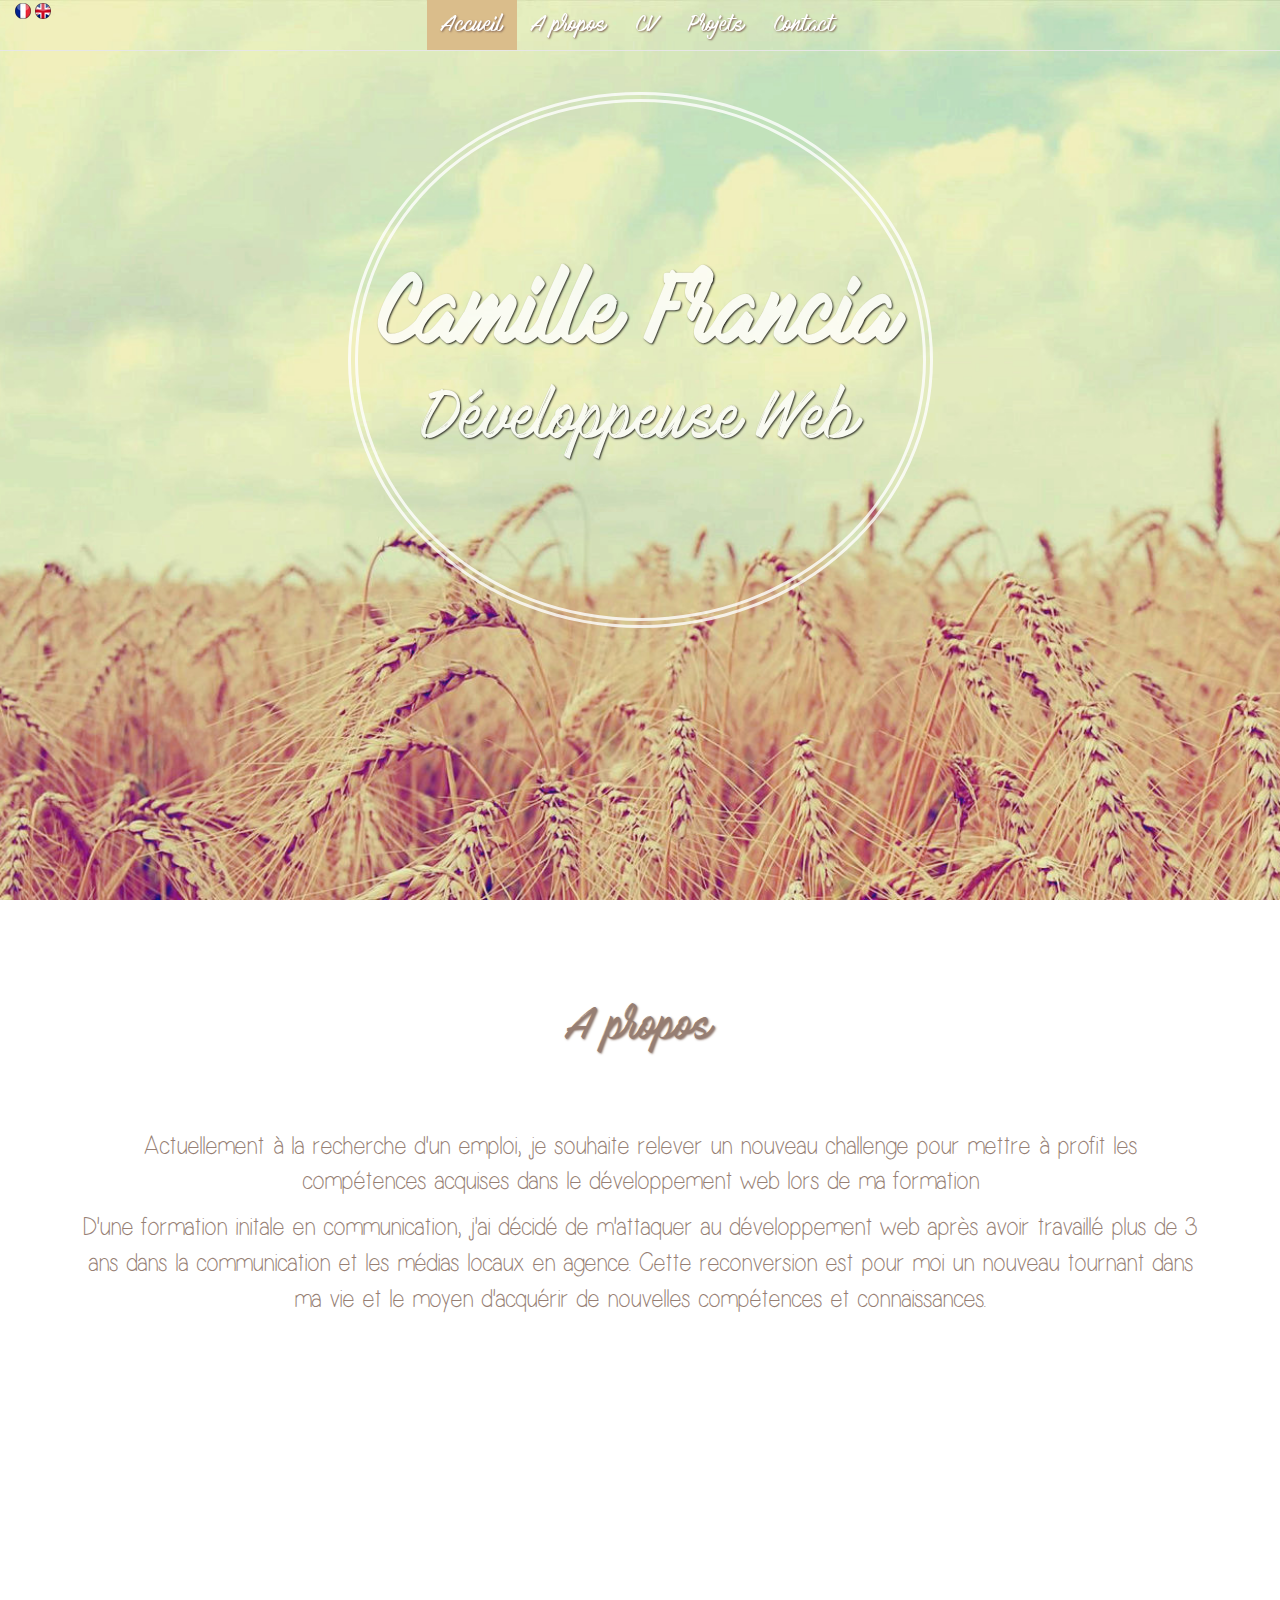
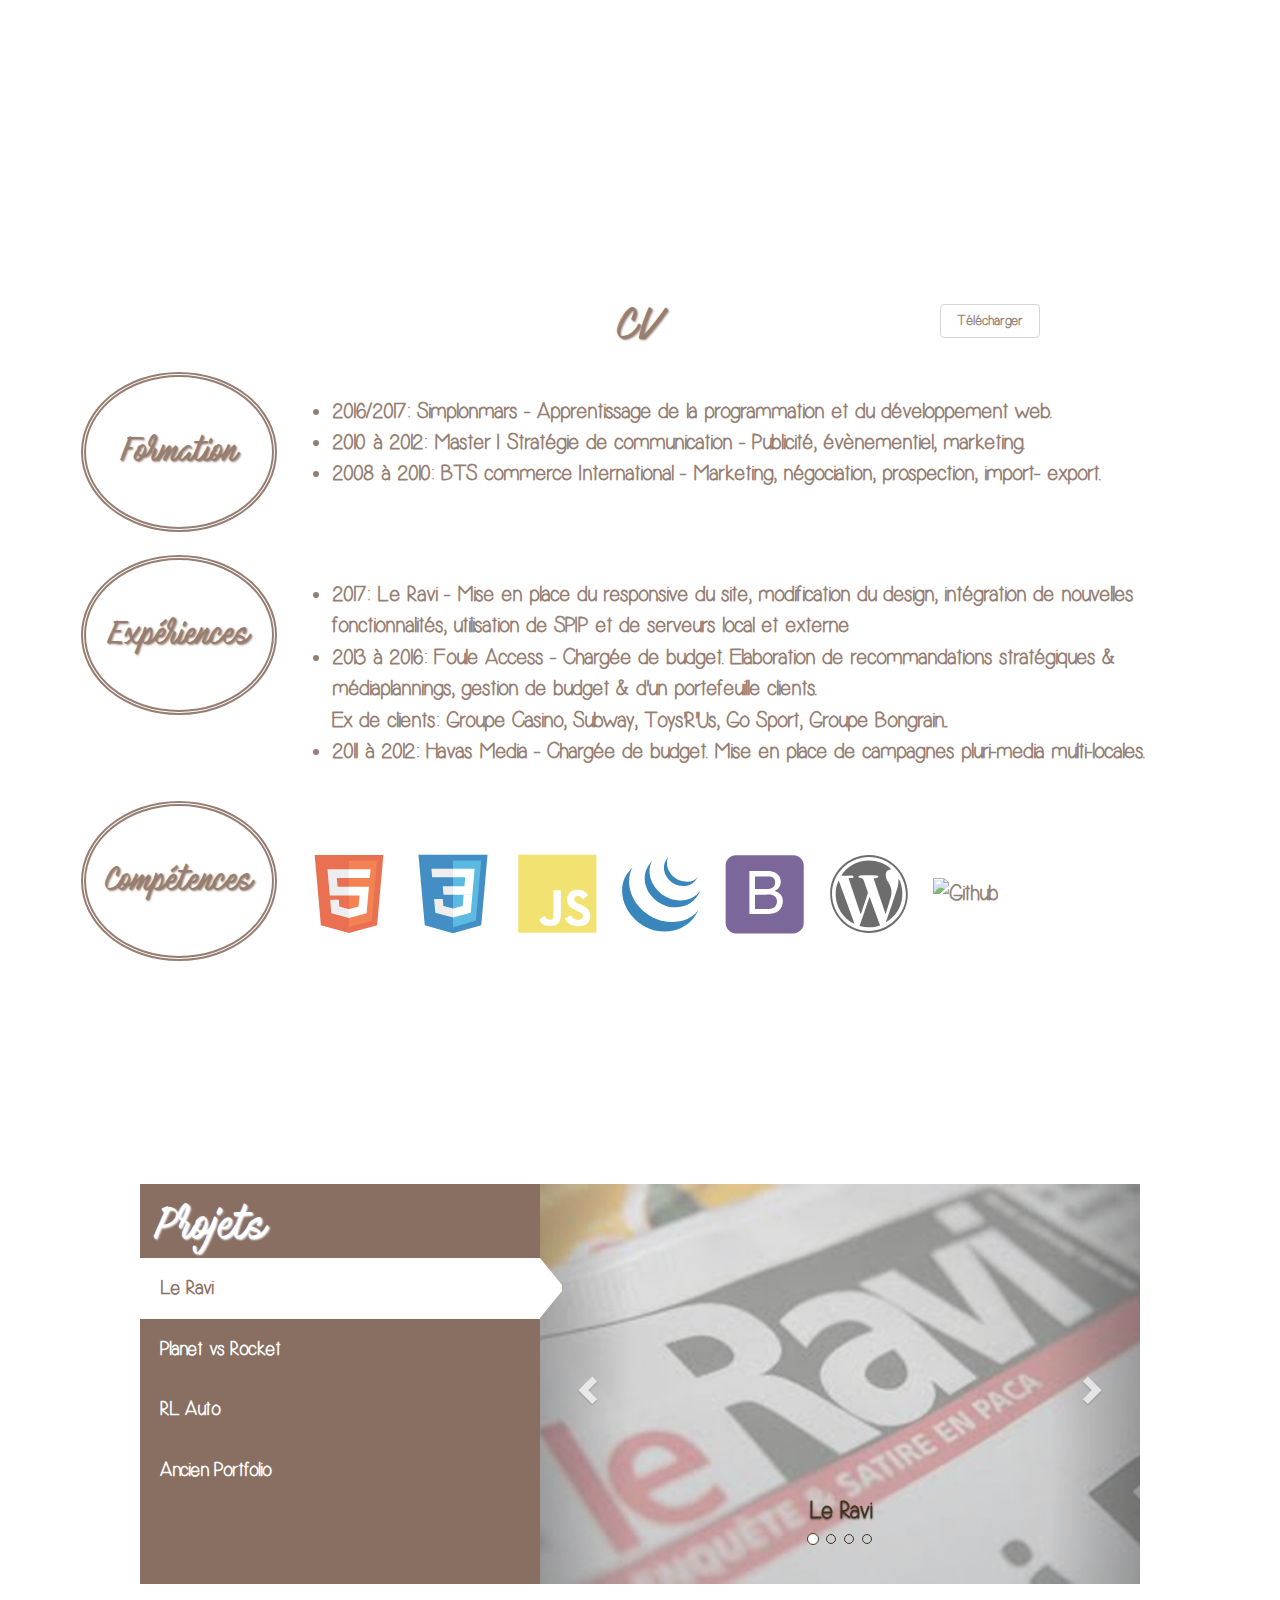
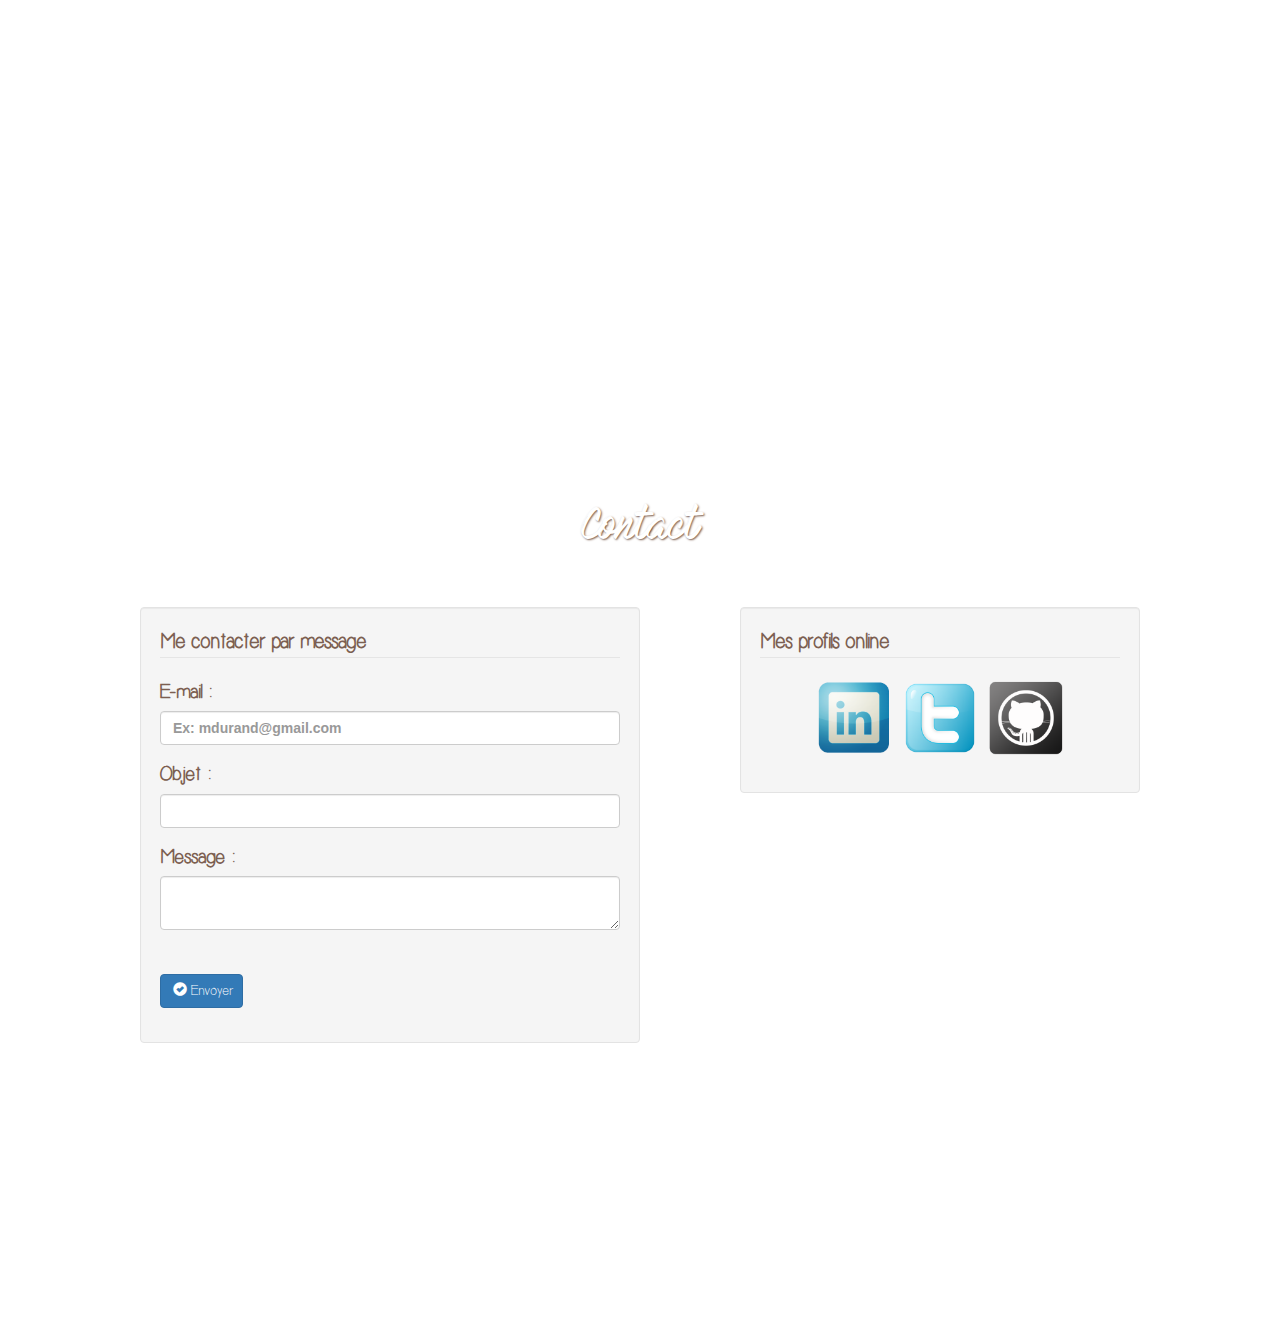
==== index.html @ 547437e0 "code cleaned up" ====
<!DOCTYPE html>
<html>

<head>
    <meta charset="utf-8">
    <meta name="viewport" content="initial-scale=1, maximum-scale=1">
    <title>Portfolio Camille</title>
    <link rel="stylesheet" href="https://maxcdn.bootstrapcdn.com/bootstrap/3.3.7/css/bootstrap.min.css" integrity="sha384-BVYiiSIFeK1dGmJRAkycuHAHRg32OmUcww7on3RYdg4Va+PmSTsz/K68vbdEjh4u" crossorigin="anonymous">
    <link rel="stylesheet" href="style.css">
    <link rel="shortcut icon" href="img/logo2.png" />
</head>

<body data-spy="scroll" data-target=".navbar">
    <div id="navbar-top">
        <nav class="navbar navbar-default navbar-fixed-top" role="navigation">
            <div class="container-fluid">
                <div class="row">
                    <div class="navbar-header col-md-4">
                        <div class="flags text-left">
                            <a href="index.html" title="French"><img src="img/france-flag-3d-round-icon-16.png" alt=French></a>
                            <a href="index-en.html" title="English"><img src="img/united-kingdom-flag-3d-round-icon-16.png" alt="English"></a>
                        </div>
                        <button type="button" class="navbar-toggle" data-toggle="collapse" data-target=".navbar-collapse">
                            <span class="icon-bar"></span>
                            <span class="icon-bar"></span>
                            <span class="icon-bar"></span>
                        </button>
                    </div>
                    <div class="collapse navbar-collapse">
                        <ul class="nav navbar-nav navbar-center">
                            <li class="active"> <a href="#home">Accueil</a> </li>
                            <li> <a href="#about">A propos</a> </li>
                            <li> <a href="#cv">CV</a> </li>
                            <li> <a href="#projects">Projets</a> </li>
                            <li> <a href="#contact">Contact</a> </li>
                        </ul>
                    </div>
                </div>
            </div>
        </nav>
    </div>

    <section id="home">
        <div class="container">
            <div class="row">
                <div class="col-lg-offset-3 col-lg-6 col-md-offset-2 col-md-8 col-sm-offset-1 col-sm-10 col-xs-offset-1 col-xs-10 img-circle">
                    <p><strong class="name">Camille Francia</strong>
                        <br> Développeuse Web</p>
                </div>
            </div>
        </div>
    </section>
    <section id="about">
        <div class="container">
            <div class="row">
                <h2 class="col-md-12 text-center">A propos</h2>
                <p class="col-md-12 text-center">Actuellement à la recherche d'un emploi, je souhaite relever un nouveau challenge pour mettre à profit les compétences acquises dans le développement web lors de ma formation</p>
                <p class="col-md-12 text-center">D'une formation initale en communication, j'ai décidé de m'attaquer au développement web après avoir travaillé plus de 3 ans dans la communication et les médias locaux en agence. Cette reconversion est pour moi un nouveau tournant dans
                    ma vie et le moyen d'acquérir de nouvelles compétences et connaissances.</p>
            </div>
        </div>
    </section>
    <section id="cv">
        <div class="container">
            <div class="row">
                <h2 class="col-lg-offset-5 col-lg-2 col-md-offset-5 col-md-2 col-sm-offset-5 col-sm-2 col-xs-offset-5 col-xs-1 text-center">CV</h2>
                <button class="col-lg-1 col-md-1 col-sm-1 col-xs-offset-2 col-xs-2 btn btn-default download" type="button" name="button"><a href="cv.pdf" target="_blank">Télécharger</a></button>
            </div>
            <div class="row">
                <div class="col-md-2 col-sm-3 col-xs-offset-3 col-xs-6 text-center left_title">Formation</div>
                <div class="col-md-9 col-sm-8 col-xs-12 right_text">
                    <ul class="ul_school">
                        <li>2016/2017: Simplonmars - Apprentissage de la programmation et du développement web.
                        </li>
                        <li>2010 à 2012: Master I Stratégie de communication - Publicité, évènementiel, marketing.
                        </li>
                        <li>2008 à 2010: BTS commerce International - Marketing, négociation, prospection, import- export.</li>
                    </ul>
                </div>
            </div>
            <div class="row row_exp">
                <div class="col-md-2 col-sm-3 col-xs-offset-3 col-xs-6 text-center left_title">Expériences</div>
                <div class="col-md-9 col-sm-8 col-xs-12 right_text">
                    <ul class="ul_exp">
                        <li>2017: Le Ravi - Mise en place du responsive du site, modification du design, intégration de nouvelles fonctionnalités, utilisation de SPIP et de serveurs local et externe</li>
                        <li>2013 à 2016: Foule Access - Chargée de budget. Elaboration de recommandations stratégiques & médiaplannings, gestion de budget & d'un portefeuille clients.
                            <br>Ex de clients: Groupe Casino, Subway, Toys'R'Us, Go Sport, Groupe Bongrain...
                        </li>
                        <li>2011 à 2012: Havas Media - Chargée de budget. Mise en place de campagnes pluri-media multi-locales.</li>
                    </ul>
                </div>
            </div>
            <div class="row row_skills">
                <div class="col-md-2 col-sm-3 col-xs-offset-3 col-xs-6 text-center left_title">Compétences</div>
                <div class="col-md-9 col-sm-8 col-xs-12 right_text">
                    <img src="img/html5.svg" alt="HTML5" width="80" height="80" title="HTML5">
                    <img src="img/css3.svg" alt="CSS3" width="80" height="80" title="CSS3">
                    <img src="img/javascript.svg" alt="Javascript" width="80" height="80" title="Javascript">
                    <img src="img/jquery.svg" alt="JQuery" width="80" height="80" title="JQuery">
                    <img src="img/bootstrap.svg" alt="Bootstrap" width="80" height="80" title="Bootstrap">
                    <img src="img/wordpress.svg" alt="JQuery" width="80" height="80" title="Wordpress">
                    <img src="img/github.svg" alt="Github" width="80" height="80" title="Github">
                </div>
            </div>
        </div>
    </section>
    <section id="projects">
        <div class="container">
            <div class="row hidden visible-xs visible-sm text-center">
                <h2>Projets</h2></div>
            <div class="row">
                <div class="col-md-offset-1 col-md-4 left-side hidden-sm hidden-xs">
                    <h3>Projets</h3>
                    <ul class="left-side_menu">
                        <li class="active" data-id="1">Le Ravi</li>
                        <li data-id="2">Planet vs Rocket</li>
                        <li data-id="3">RL Auto</li>
                        <li data-id="4">Ancien Portfolio</li>
                    </ul>
                </div>
                <div class="col-lg-6 col-lg-offset-0 col-md-offset-0 col-md-6 col-sm-offset-1 col-sm-10">
                    <div class="slideshow">
                        <div class="overlay-id1 overlay-item">
                            <div class="quickmenu">
                                <h3>Le Ravi</h3>
                                <p>J'ai travaillé pour le journal associatif "Le Ravi" afin rendre leur site responsive sur mobile et tablette et d'ajouter des fonctionnalités de type "Partager" et "Twitter".
                                    <br> Technologies utilisées : HTML5, CSS3 & le CMS SPIP.</p>
                                <br><a href="http://leravi.org" target="_blank"><button class=" btn btn-default access" type="button" name="button">Accéder au site</button></a>
                            </div>
                        </div>
                        <div class="overlay-id2 overlay-item">
                            <div class="quickmenu">
                                <h3>Planet vs Rocket</h3>
                                <p>Ce projet consiste à réaliser une "expérience graphique" interactive basée sur le mouvement de la souris (ou doigt sur mobile).
                                    <br> Technologies utilisées : HTML5, CSS3 & JavaScript.</p>
                                <br><a href="https://cams03.github.io/planet-vs-rocket/page_accueil.html" target="_blank"><button class=" btn btn-default access" type="button" name="button">Accéder au site</button></a>
                            </div>
                        </div>
                        <div class="overlay-id3 overlay-item">

                            <div class="quickmenu">
                                <h3>RL Auto</h3>
                                <p>Site vitrine pour la société RL Auto, spécialisée dans l'achat et la vente de véhicules d'occasion
                                    <br> Technologies utilisées : HTML5, CSS3, Bootstrap & JQuery.</p>
                                <br><a href="https://cams03.github.io/rl_auto" target="_blank"><button class=" btn btn-default access" type="button" name="button">Accéder au site</button></a>
                            </div>
                        </div>
                        <div class="overlay-id4 overlay-item">

                            <div class="quickmenu">
                                <h3>Ancien Portfolio</h3>
                                <p>Premier portfolio réalisé
                                    <br> Technologies utilisées : HTML5, CSS3 & JQuery.</p>
                                <br><a href="https://cams03.github.io/portfolio/index.html" target="_blank"><button class=" btn btn-default access" type="button" name="button">Accéder au site</button></a>
                            </div>
                        </div>
                        <div id="carousel" class="carousel slide carousel-fade" data-ride="carousel">
                            <!-- Indicators -->
                            <ol class="carousel-indicators">
                                <li data-target="#carousel" data-slide-to="0" class="active"></li>
                                <li data-target="#carousel" data-slide-to="1"></li>
                                <li data-target="#carousel" data-slide-to="2"></li>
                                <li data-target="#carousel" data-slide-to="3"></li>
                            </ol>
                            <!-- Wrapper for slides -->
                            <div class="carousel-inner" role="listbox">
                                <div class="item active">
                                    <div class="carousel-caption">
                                        <h3><a href="http://leravi.org" target="_blank">Le Ravi</a></h3>

                                    </div>
                                </div>
                                <div class="item">
                                    <div class="carousel-caption">
                                        <h3><a href="https://cams03.github.io/planet-vs-rocket/page_accueil.html" target="_blank">Planet vs Rocket</a></h3>
                                    </div>
                                </div>
                                <div class="item">
                                    <div class="carousel-caption">
                                        <h3><a href="https://cams03.github.io/rl_auto" target="_blank">RL Auto</a></h3>
                                    </div>
                                </div>
                                <div class="item">
                                    <div class="carousel-caption">
                                        <h3><a href="https://cams03.github.io/portfolio/index.html" target="_blank">Ancien Portfolio</a></h3>

                                    </div>
                                </div>
                            </div>
                            <!-- Controls -->
                            <a class="left carousel-control" href="#carousel" role="button" data-slide="prev">
                                <span class="glyphicon glyphicon-chevron-left" aria-hidden="true"></span>
                                <span class="sr-only">Previous</span>
                            </a>
                            <a class="right carousel-control" href="#carousel" role="button" data-slide="next">
                                <span class="glyphicon glyphicon-chevron-right" aria-hidden="true"></span>
                                <span class="sr-only">Next</span>
                            </a>
                        </div>
                    </div>
                </div>
            </div>
            <div class="row visible-xs visible-sm ">
                <div class="col-md-11 col-sm-offset-1 col-sm-10 mobile-menu-bg">
                    <ul class="menu_mobile">
                        <li class="active"><a href="http://leravi.org"><span class="hidden-xs">Le Ravi</span></a></li>
                        <li><a href="https://cams03.github.io/planet-vs-rocket/page_accueil.html"><span class="hidden-xs">Planet vs Rocket</span></a></li>
                        <li><a href="https://cams03.github.io/rl_auto"><span class="hidden-xs">RL Auto</span></a></li>
                        <li><a href="https://cams03.github.io/portfolio/index.html"><span class="hidden-xs">Ancien portfolio</span></a></li>
                    </ul>
                    <div class="clearfix"></div>
                </div>
            </div>
        </div>
    </section>
    <section id="contact">
        <div class="container">
            <h2 class="text-center">Contact</h2>
            <div class="row">
                <form class="col-lg-offset-1 col-lg-5 col-md-offset-1 col-md-5 col-sm-offset-1 col-sm-5 well" method="post" action="form.php">

                    <!-- Form Name -->
                    <legend>Me contacter par message</legend>

                    <div class="form-group">
                        <label class="control-label" for="modele">E-mail :</label>
                        <div>
                            <input id="mail" name="mail" type="email" placeholder="Ex: mdurand@gmail.com" class="form-control input-md" required>
                        </div>
                    </div>

                    <div class="form-group">
                        <label class="control-label" for="objet">Objet :</label>
                        <div>
                            <input id="objet" name="subject" type="text" placeholder="" class="form-control input-md" required="">
                        </div>
                    </div>

                    <div class="form-group">
                        <label class="control-label" for="textarea">Message :</label>
                        <div>
                            <textarea class="form-control" id="textarea" name="message"></textarea>
                        </div>
                    </div>
                    <!-- Button -->
                    <div class="form-group">
                        <label class="control-label" for="singlebutton"></label>
                        <div>
                            <button id="envoyer" name="envoyer" class="btn btn-primary" type="submit"><span class="glyphicon glyphicon-ok-sign"></span>Envoyer</button>
                        </div>
                    </div>

                </form>
                <form class="col-lg-offset-1 col-lg-4 col-md-offset-1 col-md-4 col-sm-offset-1 col-sm-5 well">
                    <legend>Mes profils online</legend>
                    <div class="form-group text-center">
                        <a href="https://www.linkedin.com/in/camille-francia-b4b616a6?trk=nav_responsive_tab_profile" title="Profil Linkedin" target="_blank"><img class="online_icon" src="img/linkedin.png" width="80" height="80"></a>
                        <a href="https://twitter.com/camfrancia" title="Profil Twitter" target="_blank"> <img class="online_icon" src="img/twitter.png" width="80" height="80"></a>
                        <a href="https://github.com/cams03" title="Profil Github" target="_blank"> <img class="online_icon" src="img/github.png" width="80" height="80"></a>
                    </div>
                </form>
            </div>
        </div>
    </section>
    <footer class="text-center"><span id="copyright">&copy Copyright 2017 Camille Francia. Tous droits réservés</span></footer>







    <script src="https://code.jquery.com/jquery-3.2.1.min.js" integrity="sha256-hwg4gsxgFZhOsEEamdOYGBf13FyQuiTwlAQgxVSNgt4=" crossorigin="anonymous"></script>
    <script src="https://maxcdn.bootstrapcdn.com/bootstrap/3.3.7/js/bootstrap.min.js" integrity="sha384-Tc5IQib027qvyjSMfHjOMaLkfuWVxZxUPnCJA7l2mCWNIpG9mGCD8wGNIcPD7Txa" crossorigin="anonymous"></script>
    <script type="text/javascript" src="app.js"></script>
</body>

</html>
---- style.css ----
@font-face {
    font-family: "Mark my words";
    src: url("fonts/mark_my_words.ttf");
}
@font-face {
    font-family: "Always";
    src: url("fonts/always_forever_bold.ttf");
}
@font-face {
    font-family: "Simplicity";
    src: url("fonts/simplicity.ttf");
}

strong {
    font-size: 85px;
}

section {
    height: 900px;
    padding-top: 5%;
}

section .container {
    background-color: white;
    font-family: "Simplicity";
    font-size: 20px;
    height: 70%;
    opacity: 0.8;
}

legend {
    color: #7c5f51;
    font-weight: bold;
}

input {
    font-family: sans-serif;
    font-size: 20px;
    font-weight: bold;
}

span.glyphicon {
    margin-right: 7%;
}

footer {
    font-family: "Simplicity";
    color: white;
    font-weight: bold;
    font-size: 15px;
}

#home .container .row {
    height: 100%;
    margin-top: 5%;
}

#home .container .row div {
    height: 85%;
    border: 10px double white;
    padding-top: 13%;
    margin-top: 3%
}

#home .container .row div p {
    margin: auto;
    font-family: "Mark my words";
    color: white;
    text-shadow: 1px 1px 2px black;
    font-size: 60px;
    text-align: center;
}

#home {
    padding-top: 0;
}

#home .container {
    background-color: transparent;
}

#home, #about, #cv, #contact, #projects, footer {
    background-image: url("img/ble2.jpg");
    background-attachment: fixed;
    background-position: center;
    background-repeat: no-repeat;
    background-size: cover;
}

#about, #cv, #projects, #contact {
    color: #7c5f51;
}

#cv, #projects {
    background-image: url("img/flowers.jpeg");
}

#contact, footer {
    background-image: url("img/grass.jpeg");
}

#cv .container, #projects .container, #contact .container {
    height: 85%;
}

#about h2, #cv h2, #projects h2, #contact h2 {
    font-size: 40px;
    font-family: "Mark my words";
    text-shadow: 1px 1px 2px #7c5f51;
    margin-bottom: 2%;
}

#about h2 {
    padding-bottom: 5%;
}

#about p {
    font-size: 25px;
}

#about .container .row {
    padding: 0 2% 0 2%;
}

#about .container {
    height: 55%;
}

#about .container, #cv .container, #projects .container, #contact .container {
    padding: 20px 0;
}

#cv .container .row:nth-child(2), #cv .container .row:nth-child(3), #cv .container .row:last-child {
    padding-left: 2%;
}

#cv .left_title, #projects .left_title {
    border: 5px double #7c5f51;
}

#projects .container {
    height: 65%;
    opacity: 0.9;
}

#projects .container .row:first-child, #contact .container .row {
    margin-top: 5%;
}

#contact .container {
    background-color: transparent;
    opacity: 1;
}

#contact h2 {
    color: white;
    text-shadow: 1px 1px 2px #7c5f51
}

#submit {
    padding: 2%;
}

.download {
    margin-top: 1.7%;
}

.download:hover {
    transform: scale(1.1);
}

.download a {
    text-decoration: none;
    color: #7c5f51;
    font-weight: bold;
}

.navbar-default .navbar-nav>li>a {
    color: white;
    text-shadow: 1px 1px 2px #7c5f51;
    font-family: "Mark my words";
    font-size: 20px;
}

.navbar-default .navbar-nav>li>a:hover {
    color: #7c5f51;
}

.navbar-default .navbar-nav>.active>a {
    color: white;
    background-color: #dabd8b;
}

.navbar-default .navbar-nav>.active>a:hover {
    color: #7c5f51;
    background-color: white;
}

.navbar-default {
    background-color: transparent;
}

.left_title {
    border: 5px double white;
    border-radius: 100%;
    height: 160px;
    padding-top: 4.5%;
    margin-left: 1.5%;
    font-family: "Mark my words";
    font-size: 30px;
    text-shadow: 1px 1px 2px #7c5f51;
}

.right_text {
    font-family: "Simplicity";
    font-weight: bold;
    font-size: 22px;
    padding-top: 2%;
}

.row_exp, .row_skills {
    margin-top: 2%;
}

.row_skills .right_text {
    padding-top: 4.5%;
}

.row_skills .right_text img {
    margin-left: 2%;
}


/*----------------SLIDESHOW---------------*/

#projects .container .row [class*="col-"] {
    padding-left: 0;
    padding-right: 0;
}

.left-side {
    background: #7c5f51;
    position: relative;
    height: 400px;
}

.left-side h3 {
    font-size: 40px;
    font-family: "Mark my words";
    text-shadow: 1px 1px 2px white;
    padding: 0 15px;
    color: white;
}

.left-side .left-side_menu {
    padding: 0;
}

.left-side .left-side_menu li {
    list-style: none;
    position: relative;
    color: #FFF;
    font-weight: bold;
    display: block;
    padding: 16px 20px;
    font-size: 20px;
    text-decoration: none;
}

.left-side .left-side_menu li.active {
    background: white;
    color: #7c5f51;
}

.left-side .left-side_menu li.active:after {
    content: "";
    width: 0;
    height: 0;
    border-top: 27px solid transparent;
    border-bottom: 27px solid transparent;
    border-left: 22px solid white;
    position: absolute;
    right: -22px;
    z-index: 1000;
    top: 0;
    padding-bottom: 6px;
}

.mobile-menu-bg {
    background: #7c5f51;
}

.menu_mobile {
    margin: 0px;
    padding: 0;
}

.menu_mobile li {
    padding: 0;
    float: left;
    width: 25%;
    list-style: none;
    text-align: center;
}

.menu_mobile li a {
    display: block;
    padding: 10px;
    color: #FFF;
    text-decaration: none;
}

.menu_mobile li:hover a {
    background: #0383c5;
    text-decaration: none;
}

.slideshow {
    overflow: hidden;
}

.slideshow .overlay-item {
    position: absolute;
    top: 0;
    z-index: 999;
    width: 360px;
    background: rgba(218, 189, 139, 0.9);
    height: 400px;
    padding: 10px 30px;
    display: none;
    -webkit-animation: opendoor 0.75s ease 0s alternate;
    -webkit-transform-style: preserve-3d;
    transform-style: preserve-3d;
}

.slideshow .overlay-item.active {
    display: block;
    -webkit-animation: opendoor 0.75s ease 0s alternate;
    -webkit-transform-style: preserve-3d;
    transform-style: preserve-3d;
}

.slideshow .overlay-item.inactive {
    display: block;
    -webkit-animation: closedoor 0.75s ease 0s alternate;
    transform-style: preserve-3d;
    opacity: 0;
}

.slideshow .overlay-item .quickmenu {
    padding: 0;
    margin-bottom: 5%;
    color: #7c5f51;
    font-weight: bold;
    font-size: 22px;
}

.slideshow .overlay-item .quickmenu h3 {
    font-weight: bold;
    font-size: 27px;
}

.access:hover {
    transform: scale(1.2);
}

#slider {
    padding: 0px;
    margin: 0px
}

#slider li {
    padding: 0px;
    list-style: none;
    position: absolute;
}

#carousel {
    height: 400px
}

.carousel-fade .carousel-inner .item {
    transition-property: opacity;
}

.carousel-fade .carousel-inner .item, .carousel-fade .carousel-inner .active.left, .carousel-fade .carousel-inner .active.right {
    opacity: 0;
}

.carousel-fade .carousel-inner .active, .carousel-fade .carousel-inner .next.left, .carousel-fade .carousel-inner .prev.right {
    opacity: 1;
}

.carousel-fade .carousel-inner .next, .carousel-fade .carousel-inner .prev, .carousel-fade .carousel-inner .active.left, .carousel-fade .carousel-inner .active.right {
    left: 0;
    -webkit-transform: translate3d(0, 0, 0);
    transform: translate3d(0, 0, 0);
}

.carousel-fade .carousel-control {
    z-index: 2;
}

.carousel, .carousel-inner, .carousel-inner .item {
    height: 100%;
}

.carousel-inner .item {
    background-repeat: no-repeat;
    background-size: cover;
    background-position: center;
}

.item:nth-child(1) {
    background-image: url("img/leravi.jpg");
}

.item:nth-child(2) {
    background-image: url("img/espace.jpg");
}

.item:nth-child(3) {
    background-image: url("img/rl_auto.jpg");
}

.item:last-child {
    background-image: url("img/ble_small.jpg");
}

.carousel-caption h3 a {
    color: #301c09;
    font-weight: bold;
    text-decoration: none;
}

.carousel-inner .item .carousel-caption h3:hover {
    transform: scale(1.1);
}

.carousel-inner .item:nth-child(2) .carousel-caption a {
    color: white;
}

.carousel-indicators li {
    border-color: #301c09;
}

.online_icon:hover {
    transform: scale(1.1);
}

@-webkit-keyframes opendoor {
    from {
        -webkit-transform: perspective(1000px) rotateY(90deg);
        -webkit-transform-origin: 0% 50%;
    }
    to {
        -webkit-transform: perspective(1000px) rotateY(0deg);
        -webkit-transform-origin: 0% 50%;
    }
}

@-webkit-keyframes closedoor {
    from {
        opacity: 1;
        -webkit-transform-origin: 0% 50%;
    }
    to {
        opacity: 0;
        -webkit-transform-origin: 0% 50%;
    }
}

@media screen and (max-width:1200px) {
    #cv {
        height: 1100px;
    }
    #cv .container {
        height: 85%;
    }
    .row_skills .left_title {
        padding-left: 0.2%;
    }
    .row_skills .right_text {
        padding-top: 5%;
    }
}

@media screen and (max-width:990px) {
    #home .container .row div {
        padding-top: 18%;
        margin-top: 7%;
    }
    #cv .left_title {
        padding: 7% 0 0 0;
    }
    #projects .container .row:first-child {
        margin-top: 0;
    }
    .ul_school, .ul_exp {
        font-size: 20px;
    }
    #contact form:nth-child(2) {
        margin-left: 2%;
    }
    .row_skills img {
        width: 50px;
        height: 50px;
        margin-top: 5%;
    }
    .download a {
        font-size: 10px;
    }
}

@media screen and (max-width: 768px) {
    .navbar-default {
        background-color: #7c5f51;
    }
}

@media screen and (max-width: 600px) {
    strong {
        font-size: 55px;
    }
    #home .container, #about .container, #cv .container, #projects .container, #contact .container {
        height: auto;
    }
    #about .container {
        height: 700px;
    }
    #about .container .row p {
        text-align: justify;
    }
    #home .container .row div {
        height: 350px;
        margin-top: 20%;
        padding-top: 30%;
    }
    #home .container .row div p {
        font-size: 40px;
    }
    .left_title {
        height: 100px;
        padding-top: 5%;
        font-size: 25px;
    }
}

@media screen and (max-width: 400px) {
    strong {
        font-size: 50px;
    }
    section {
        height: auto;
    }
    #home {
        height: 700px;
    }
    #about {
        height: 800px;
    }
    #cv {
        height: auto;
    }
    #home .container .row div p {
        font-size: 30px;
    }
    #about .container .row p {
        text-align: justify;
        font-size: 23px;
    }
    #about .left_title {
        height: 100px;
        padding-top: 5%;
        font-size: 25px;
    }
    .download {
        margin-top: 5%;
    }
}
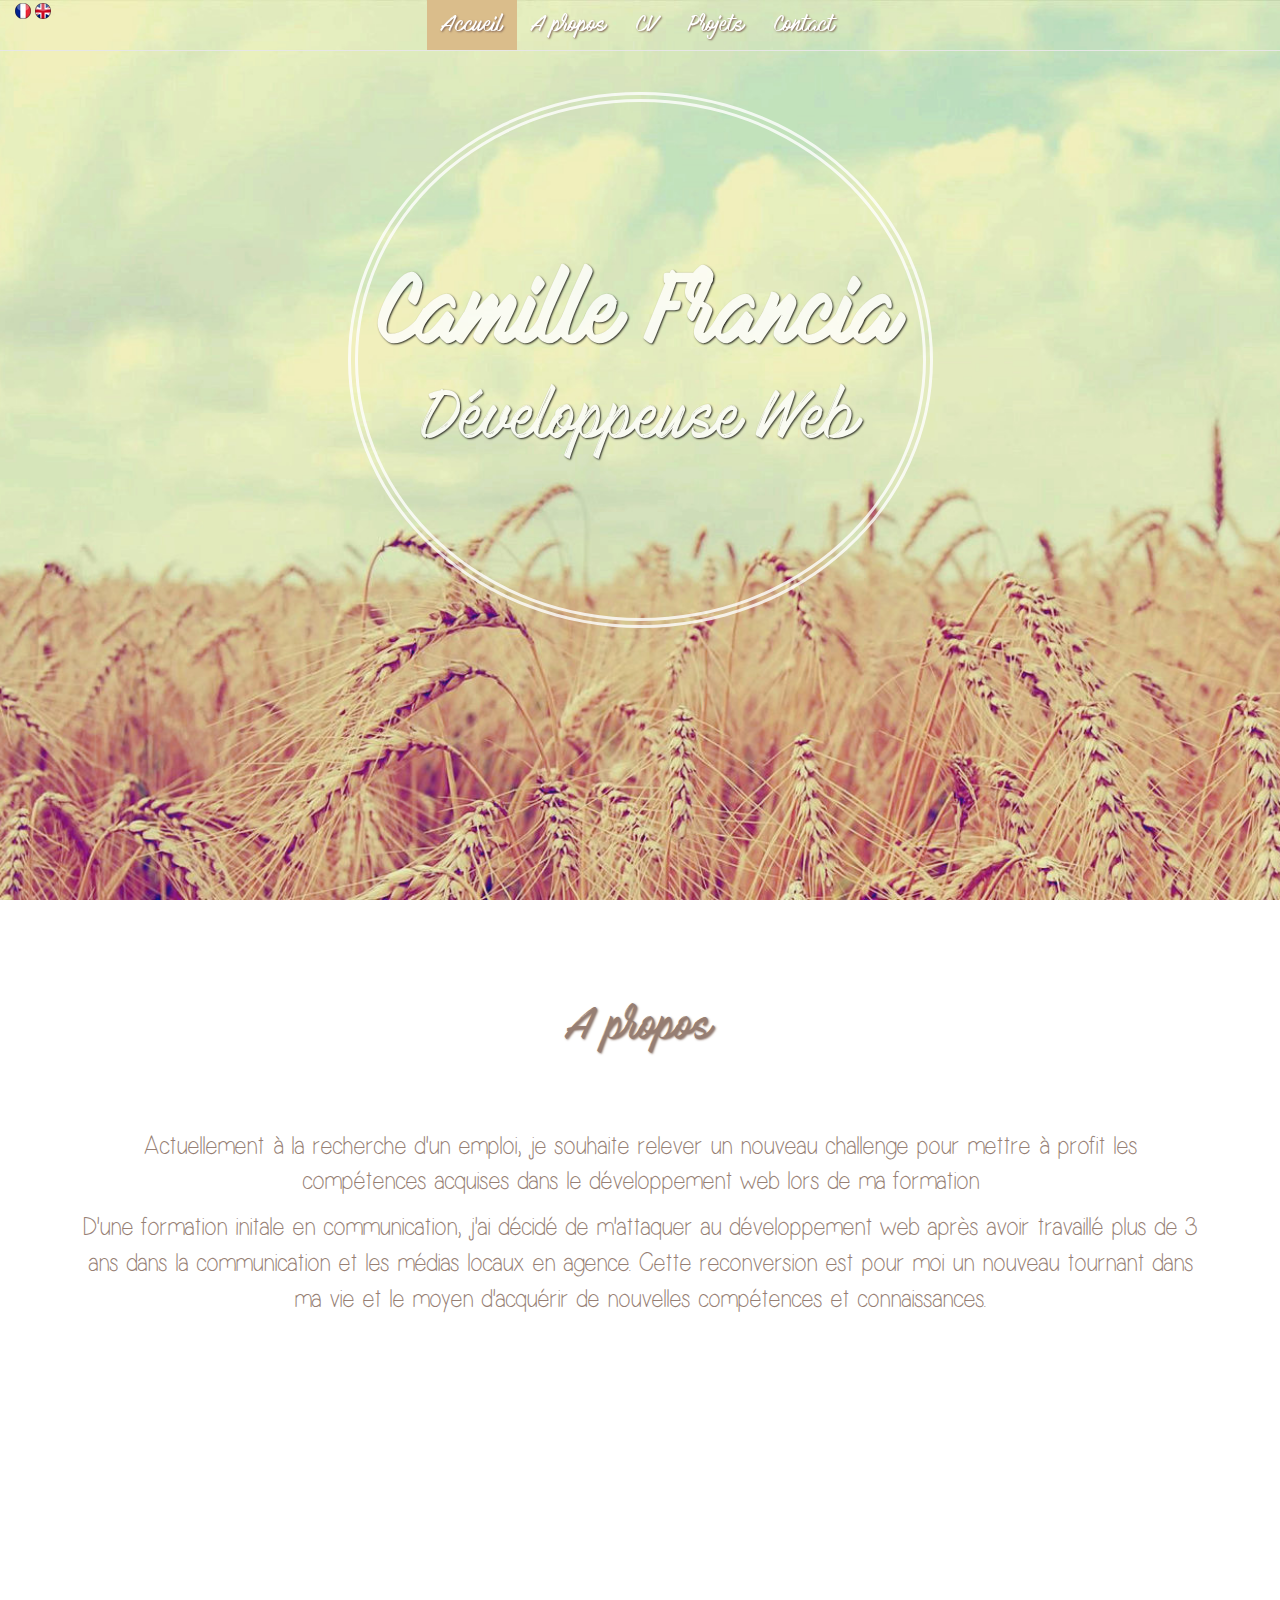
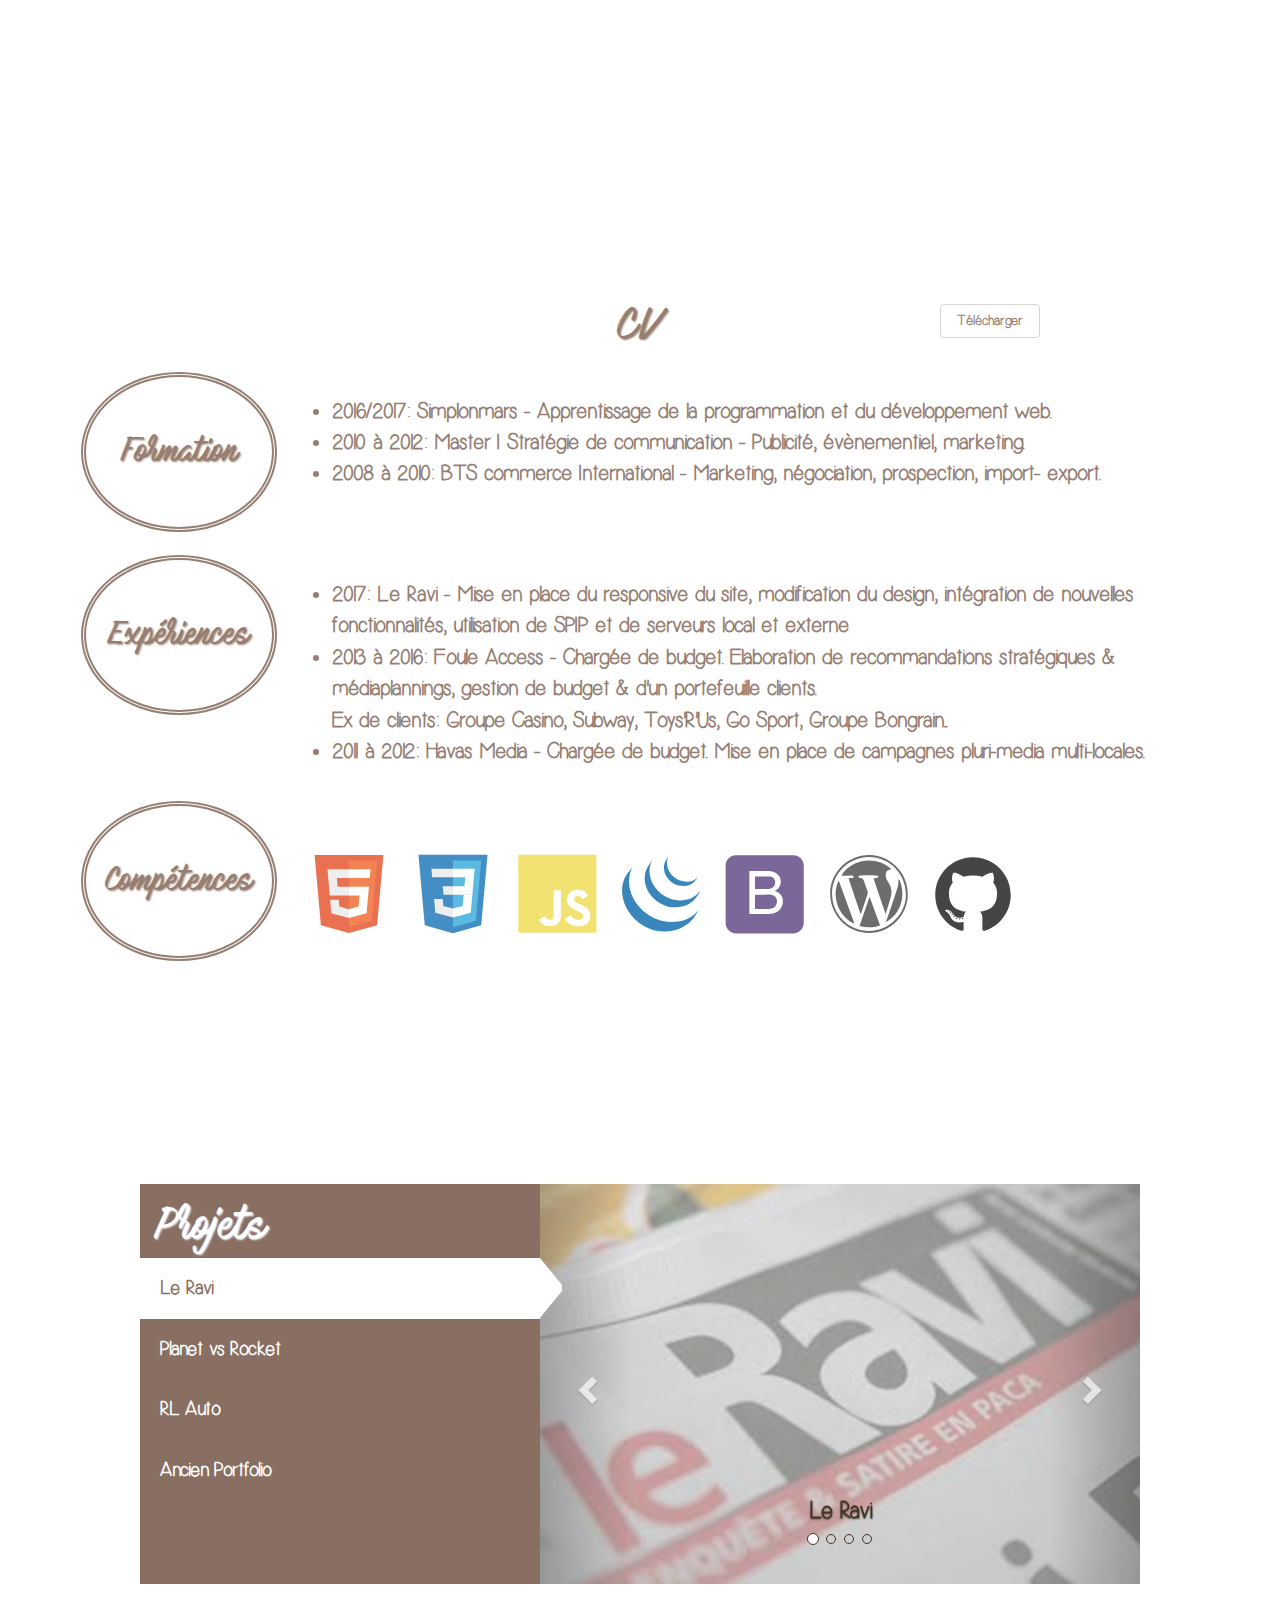
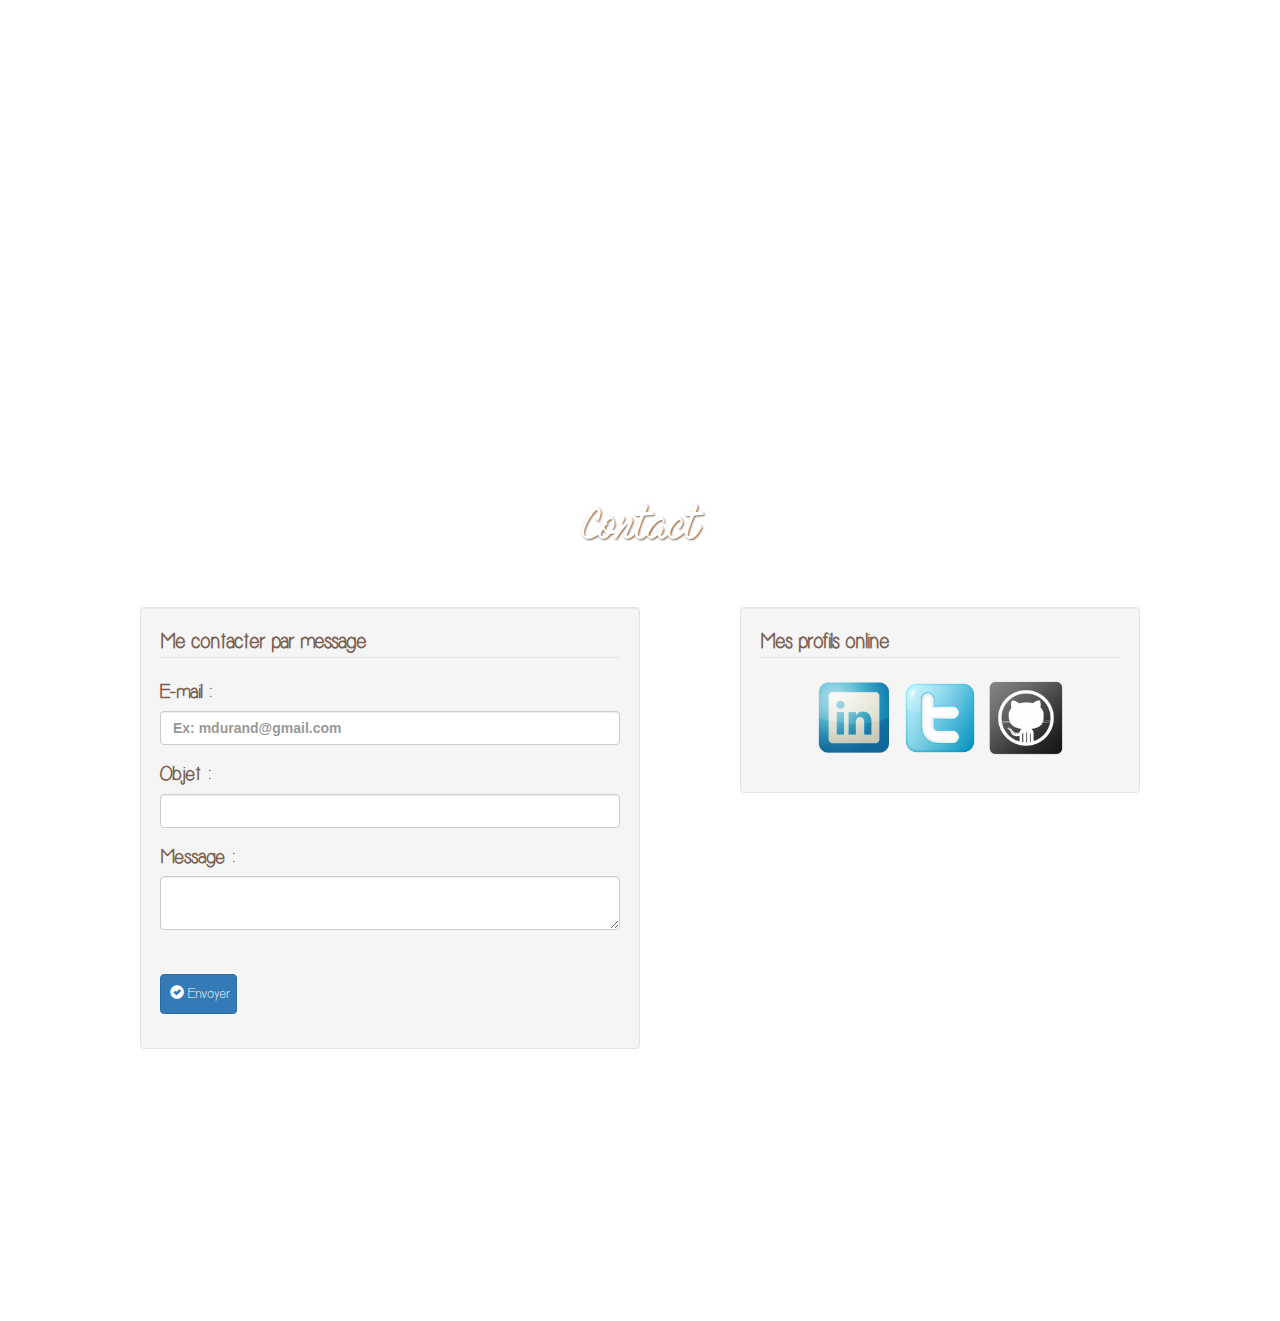
==== commit 431d92e8: "php modified and form button on submit" ====
--- a/index.html
+++ b/index.html
@@ -246,7 +246,7 @@
                     <div class="form-group">
                         <label class="control-label" for="singlebutton"></label>
                         <div>
-                            <button id="envoyer" name="envoyer" class="btn btn-primary" type="submit"><span class="glyphicon glyphicon-ok-sign"></span>Envoyer</button>
+                            <button id="submit" name="submit" class="btn btn-primary" type="submit"><span class="glyphicon glyphicon-ok-sign"></span>Envoyer</button>
                         </div>
                     </div>
 
--- a/style.css
+++ b/style.css
@@ -38,7 +38,7 @@
     font-size: 20px;
     font-weight: bold;
 }
-
+textarea {font-family: sans-serif;}
 span.glyphicon {
     margin-right: 7%;
 }
@@ -449,6 +449,12 @@
     transform: scale(1.1);
 }
 
+.php-btn {
+  padding: 5%;
+  font-family: sans-serif;
+  font-size: 40px;
+}
+
 @-webkit-keyframes opendoor {
     from {
         -webkit-transform: perspective(1000px) rotateY(90deg);
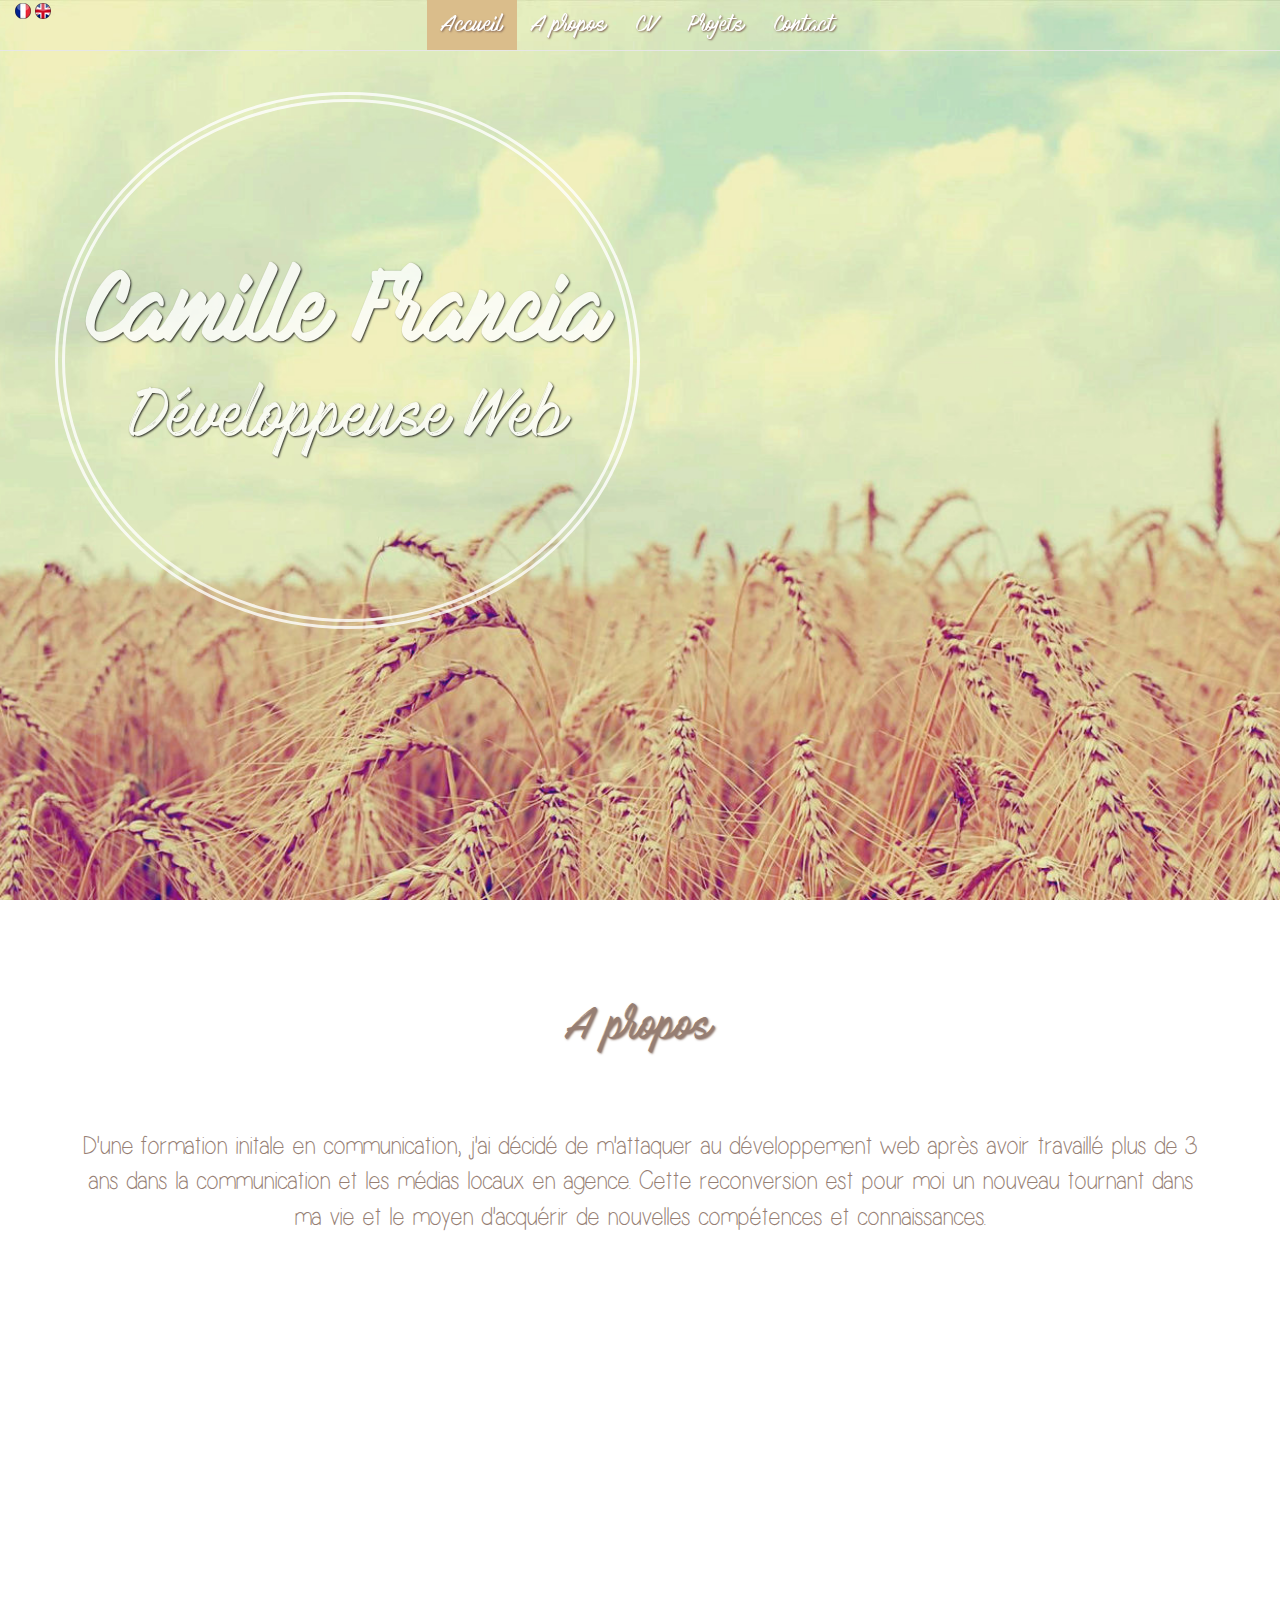
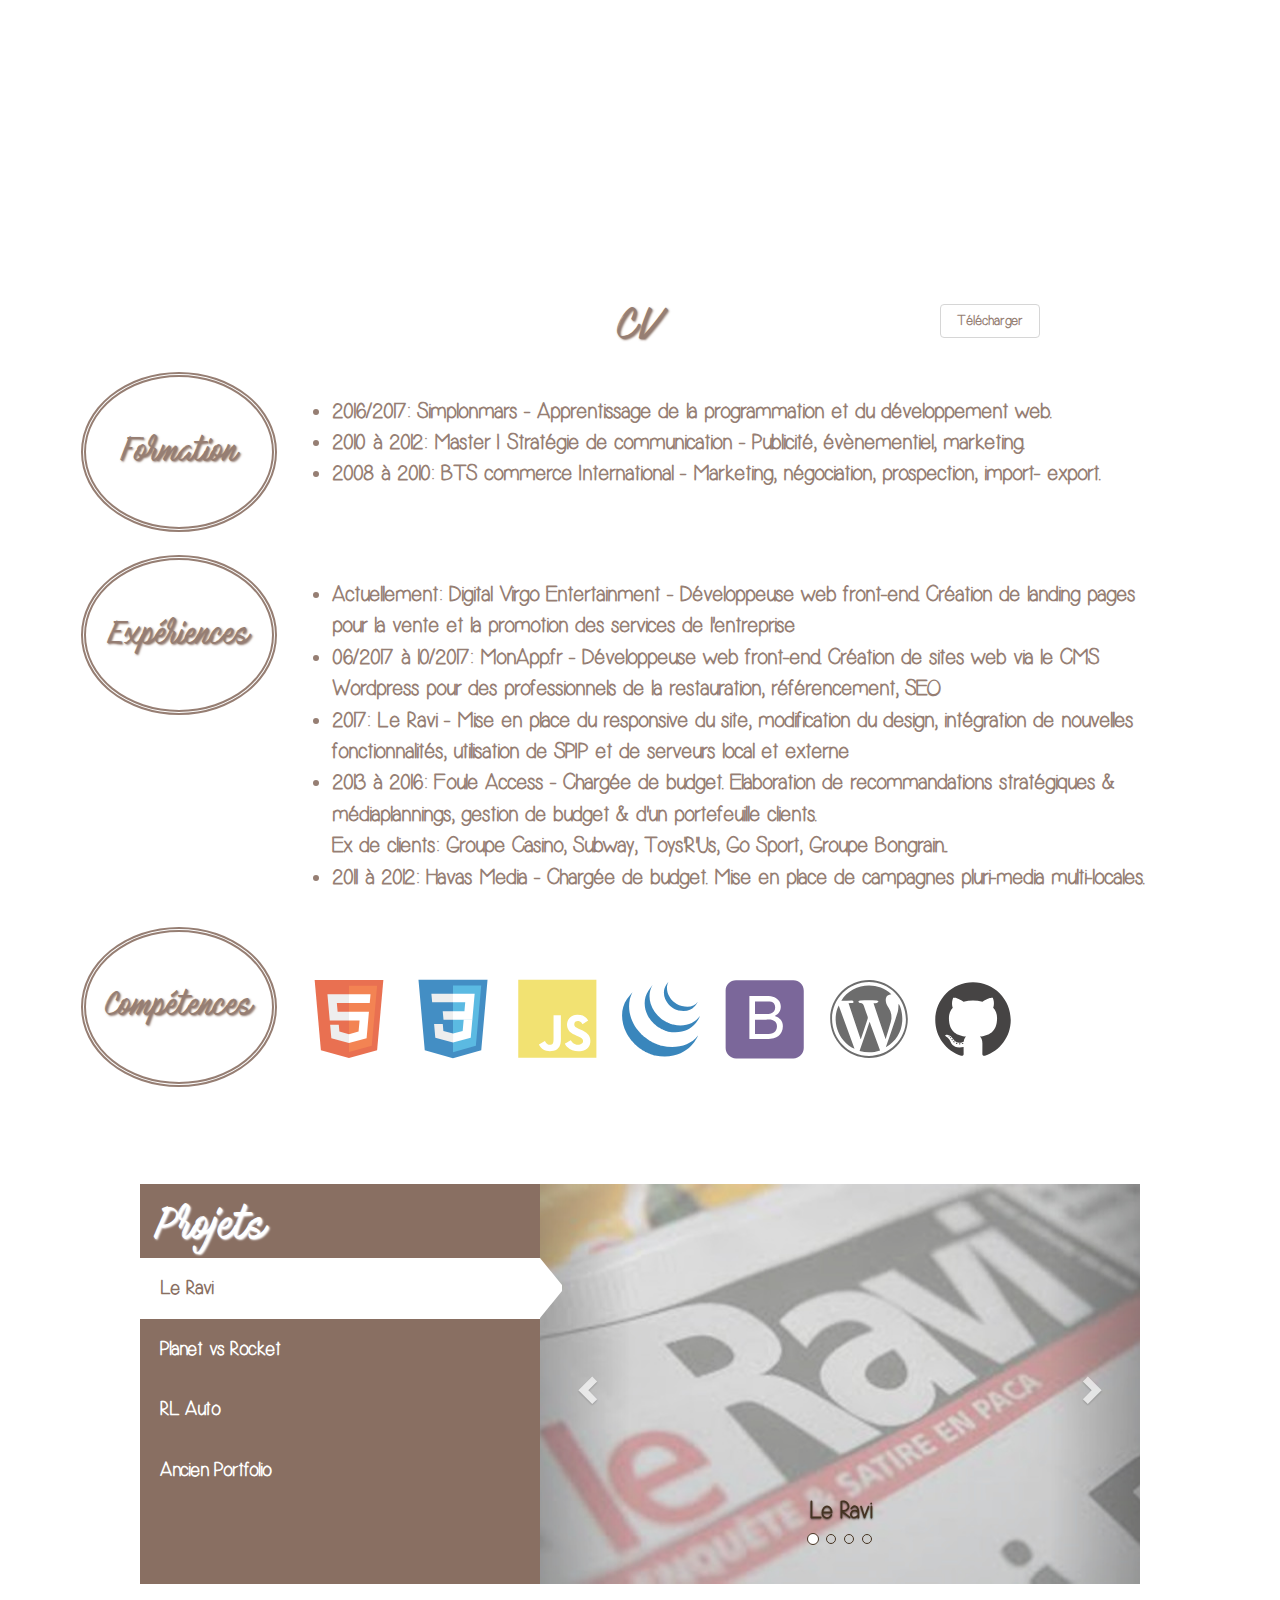
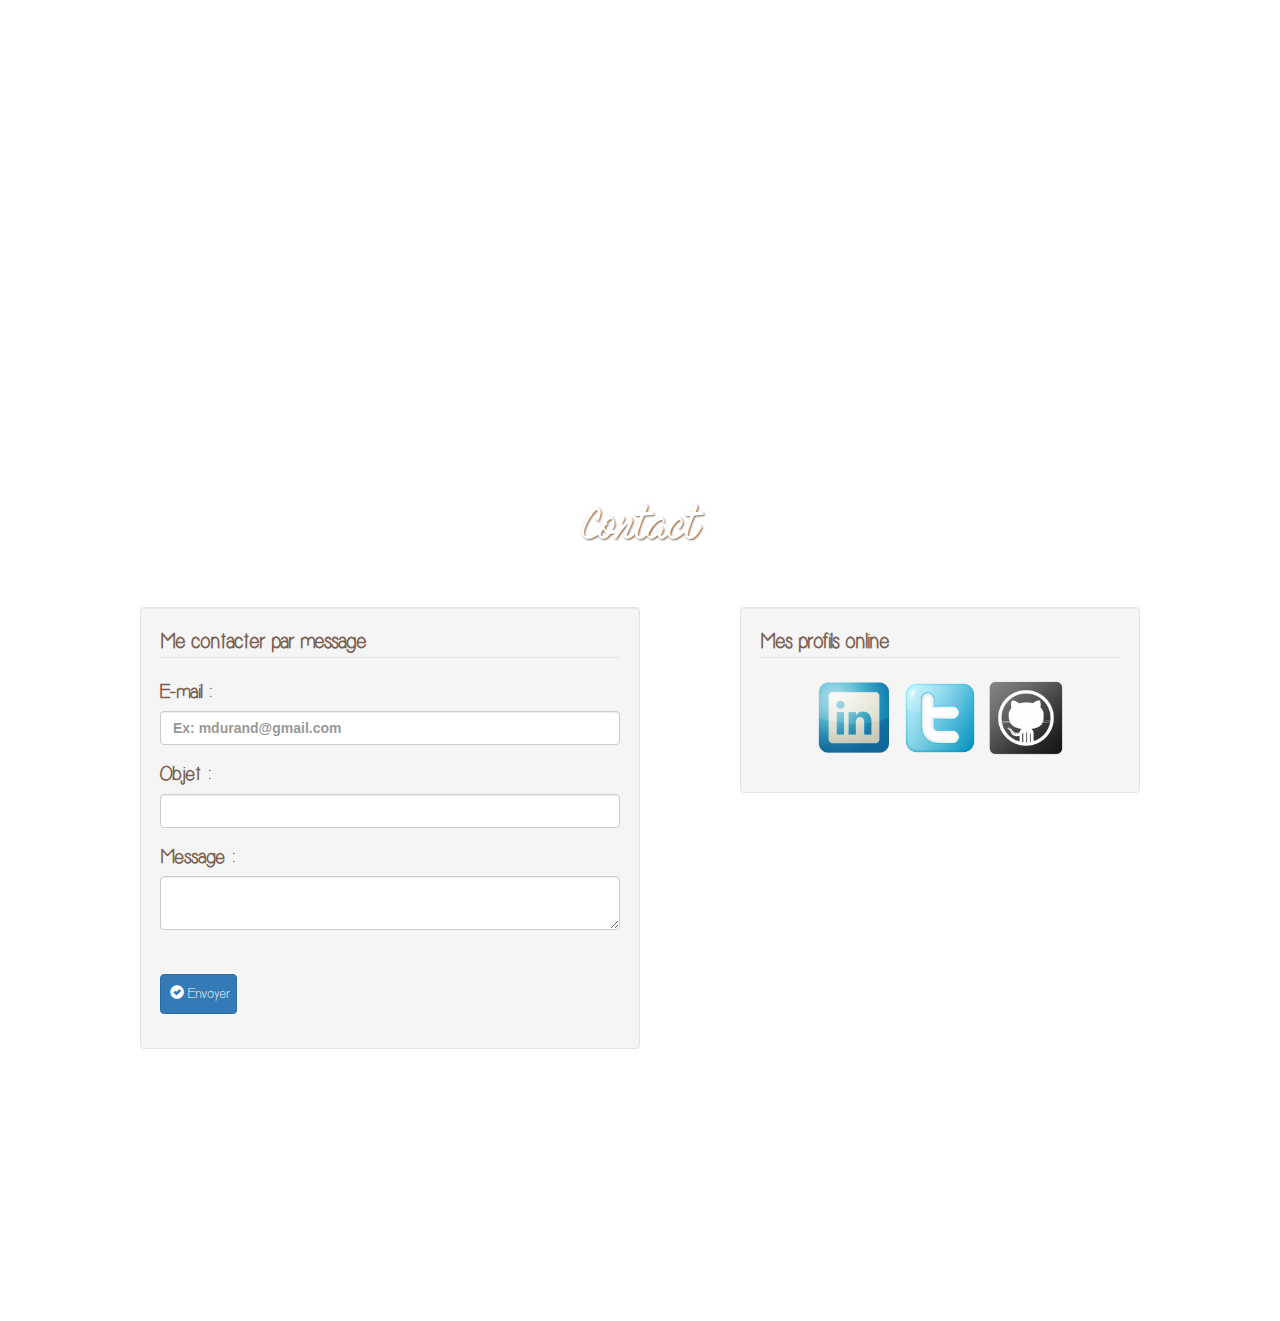
==== commit f5ca3af5: "modif home" ====
--- a/index.html
+++ b/index.html
@@ -44,8 +44,8 @@
         <div class="container">
             <div class="row">
                 <div class="col-lg-offset-3 col-lg-6 col-md-offset-2 col-md-8 col-sm-offset-1 col-sm-10 col-xs-offset-1 col-xs-10 img-circle">
-                    <p><strong class="name">Camille Francia</strong>
-                        <br> Développeuse Web</p>
+                    <strong class="name">Camille Francia</strong>
+                    <p>Développeuse Web</p>
                 </div>
             </div>
         </div>
@@ -54,7 +54,6 @@
         <div class="container">
             <div class="row">
                 <h2 class="col-md-12 text-center">A propos</h2>
-                <p class="col-md-12 text-center">Actuellement à la recherche d'un emploi, je souhaite relever un nouveau challenge pour mettre à profit les compétences acquises dans le développement web lors de ma formation</p>
                 <p class="col-md-12 text-center">D'une formation initale en communication, j'ai décidé de m'attaquer au développement web après avoir travaillé plus de 3 ans dans la communication et les médias locaux en agence. Cette reconversion est pour moi un nouveau tournant dans
                     ma vie et le moyen d'acquérir de nouvelles compétences et connaissances.</p>
             </div>
@@ -64,7 +63,7 @@
         <div class="container">
             <div class="row">
                 <h2 class="col-lg-offset-5 col-lg-2 col-md-offset-5 col-md-2 col-sm-offset-5 col-sm-2 col-xs-offset-5 col-xs-1 text-center">CV</h2>
-                <button class="col-lg-1 col-md-1 col-sm-1 col-xs-offset-2 col-xs-2 btn btn-default download" type="button" name="button"><a href="cv.pdf" target="_blank">Télécharger</a></button>
+                <button class="col-lg-1 col-md-1 col-sm-1 col-xs-offset-2 col-xs-3 btn btn-default download" type="button" name="button"><a href="cv.pdf" target="_blank">Télécharger</a></button>
             </div>
             <div class="row">
                 <div class="col-md-2 col-sm-3 col-xs-offset-3 col-xs-6 text-center left_title">Formation</div>
@@ -82,6 +81,8 @@
                 <div class="col-md-2 col-sm-3 col-xs-offset-3 col-xs-6 text-center left_title">Expériences</div>
                 <div class="col-md-9 col-sm-8 col-xs-12 right_text">
                     <ul class="ul_exp">
+                        <li>Actuellement: Digital Virgo Entertainment - Développeuse web front-end. Création de landing pages pour la vente et la promotion des services de l'entreprise</li>
+                        <li>06/2017 à 10/2017: MonApp.fr - Développeuse web front-end. Création de sites web via le CMS Wordpress pour des professionnels de la restauration, référencement, SEO</li>
                         <li>2017: Le Ravi - Mise en place du responsive du site, modification du design, intégration de nouvelles fonctionnalités, utilisation de SPIP et de serveurs local et externe</li>
                         <li>2013 à 2016: Foule Access - Chargée de budget. Elaboration de recommandations stratégiques & médiaplannings, gestion de budget & d'un portefeuille clients.
                             <br>Ex de clients: Groupe Casino, Subway, Toys'R'Us, Go Sport, Groupe Bongrain...
@@ -246,10 +247,25 @@
                     <div class="form-group">
                         <label class="control-label" for="singlebutton"></label>
                         <div>
-                            <button id="submit" name="submit" class="btn btn-primary" type="submit"><span class="glyphicon glyphicon-ok-sign"></span>Envoyer</button>
-                        </div>
-                    </div>
-
+                            <button id="submit" name="submit" class="btn btn-primary" type="submit" data-toggle="modal"><span class="glyphicon glyphicon-ok-sign"></span>Envoyer</button>
+                        </div>
+                    </div>
+                    <div class="modal fade" id="done">
+                      <div class="modal-dialog">
+                        <div class="modal-content">
+                          <div class="modal-header">
+                            <button type="button" class="close" data-dismiss="modal">x</button>
+                            <h4 class="modal-title">Message envoyé</h4>
+                          </div>
+                          <div class="modal-body">
+                            Votre message a bien été envoyé !
+                          </div>
+                          <div class="modal-footer">
+                          <button class="btn btn-info" data-dismiss="modal">Fermer</button>
+                          </div>
+                      </div>
+                    </div>
+                </div>
                 </form>
                 <form class="col-lg-offset-1 col-lg-4 col-md-offset-1 col-md-4 col-sm-offset-1 col-sm-5 well">
                     <legend>Mes profils online</legend>
@@ -262,7 +278,7 @@
             </div>
         </div>
     </section>
-    <footer class="text-center"><span id="copyright">&copy Copyright 2017 Camille Francia. Tous droits réservés</span></footer>
+    <footer class="text-center"><span id="copyright">&copy Copyright 2017 Camille Francia. All rights reserved</span></footer>
 
 
 
--- a/style.css
+++ b/style.css
@@ -24,7 +24,6 @@
     background-color: white;
     font-family: "Simplicity";
     font-size: 20px;
-    height: 70%;
     opacity: 0.8;
 }
 
@@ -56,19 +55,19 @@
 }
 
 #home .container .row div {
-    height: 85%;
     border: 10px double white;
-    padding-top: 13%;
-    margin-top: 3%
-}
-
-#home .container .row div p {
-    margin: auto;
+    padding:150px 0;
+    max-height: 550px;
+    margin: 3% auto 0;
     font-family: "Mark my words";
     color: white;
     text-shadow: 1px 1px 2px black;
     font-size: 60px;
     text-align: center;
+    display: flex;
+    justify-content: center;
+    align-items: center;
+    flex-direction: column;
 }
 
 #home {
@@ -96,11 +95,7 @@
 }
 
 #contact, footer {
-    background-image: url("img/grass.jpeg");
-}
-
-#cv .container, #projects .container, #contact .container {
-    height: 85%;
+    background-image: url("img/field.jpg");
 }
 
 #about h2, #cv h2, #projects h2, #contact h2 {
@@ -481,9 +476,6 @@
     #cv {
         height: 1100px;
     }
-    #cv .container {
-        height: 85%;
-    }
     .row_skills .left_title {
         padding-left: 0.2%;
     }
@@ -493,8 +485,10 @@
 }
 
 @media screen and (max-width:990px) {
+    #home, #cv, #projects, #contact, footer {
+        background-attachment: scroll;
+    }
     #home .container .row div {
-        padding-top: 18%;
         margin-top: 7%;
     }
     #cv .left_title {
@@ -523,6 +517,9 @@
     .navbar-default {
         background-color: #7c5f51;
     }
+    section .container {
+        margin-top: 10%;
+    }
 }
 
 @media screen and (max-width: 600px) {
@@ -539,9 +536,8 @@
         text-align: justify;
     }
     #home .container .row div {
-        height: 350px;
         margin-top: 20%;
-        padding-top: 30%;
+        padding: 95px 0;
     }
     #home .container .row div p {
         font-size: 40px;
@@ -560,17 +556,17 @@
     section {
         height: auto;
     }
+    #contact .container {
+        opacity: 0.8;
+    }
     #home {
         height: 700px;
     }
+    #home .container .row div p {
+        font-size: 30px;
+    }
     #about {
         height: 800px;
-    }
-    #cv {
-        height: auto;
-    }
-    #home .container .row div p {
-        font-size: 30px;
     }
     #about .container .row p {
         text-align: justify;
@@ -581,6 +577,10 @@
         padding-top: 5%;
         font-size: 25px;
     }
+    #cv {
+        height: auto;
+    }
+
     .download {
         margin-top: 5%;
     }
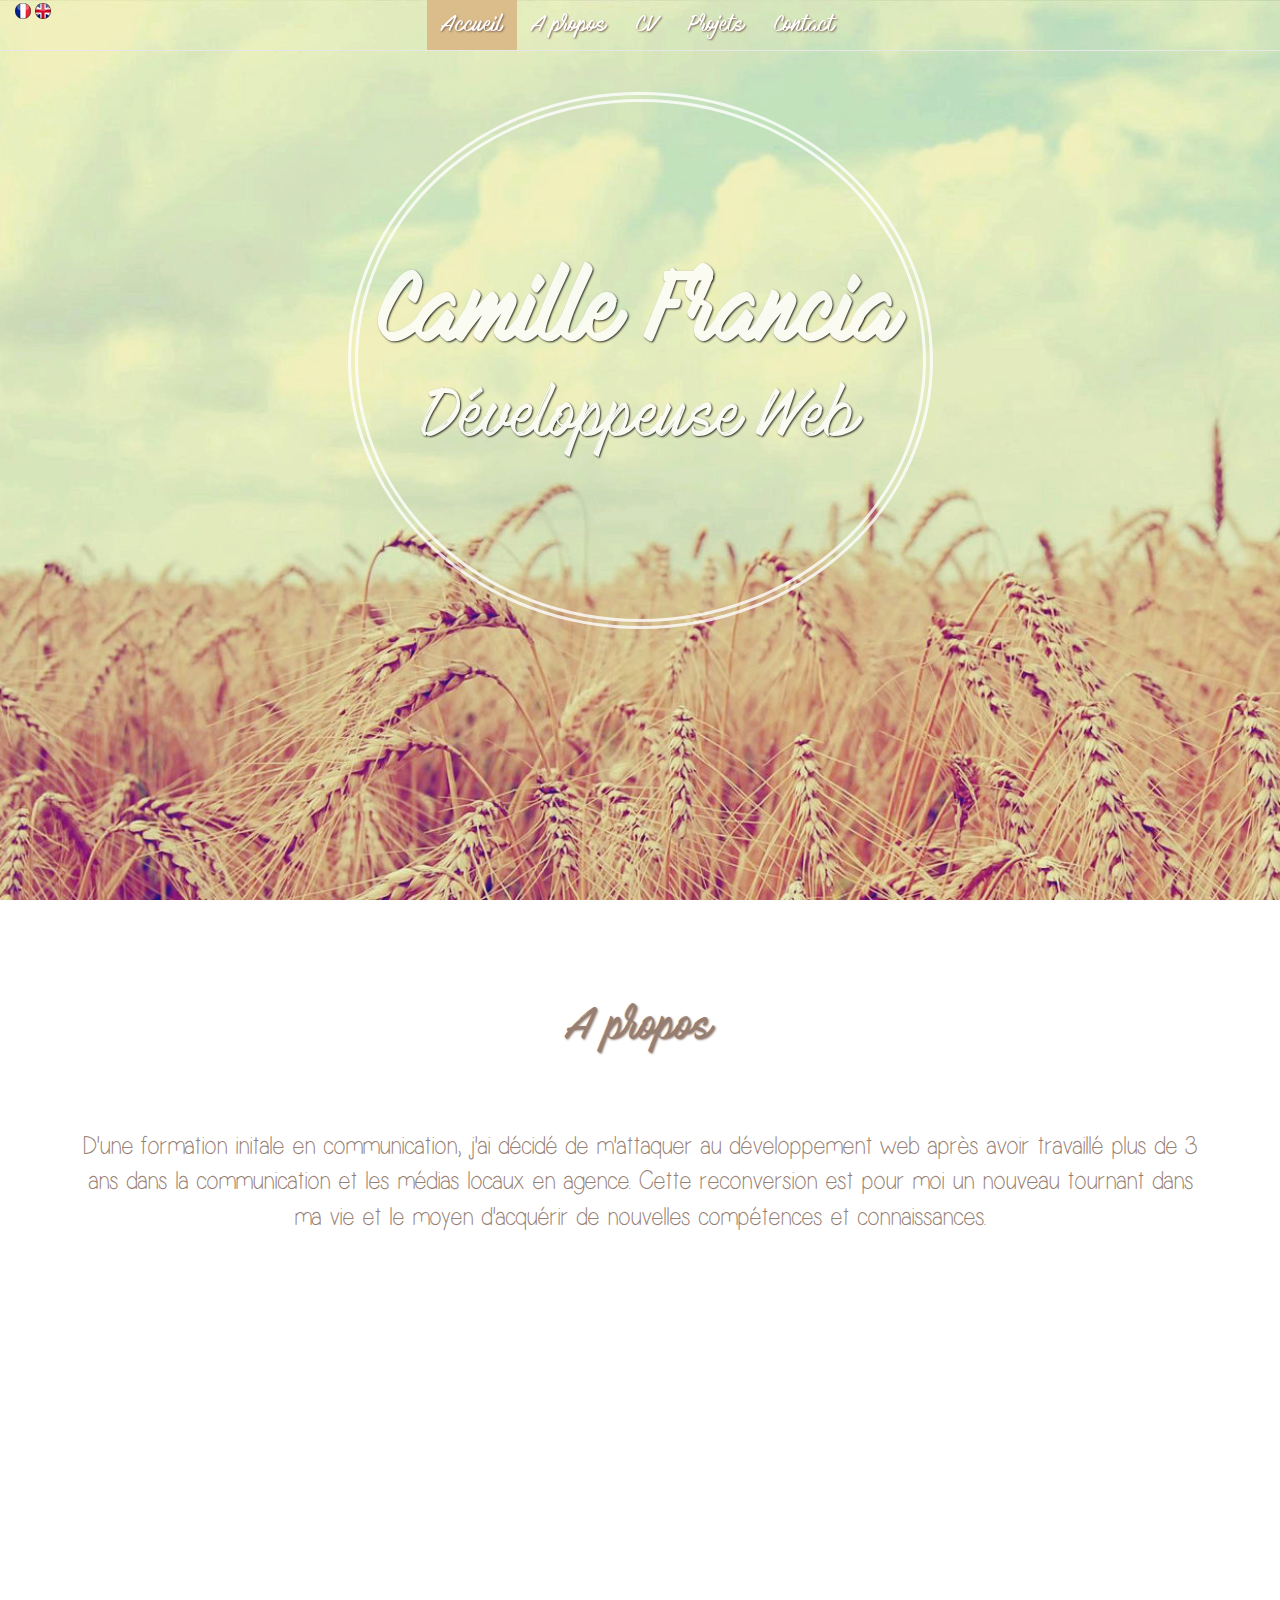
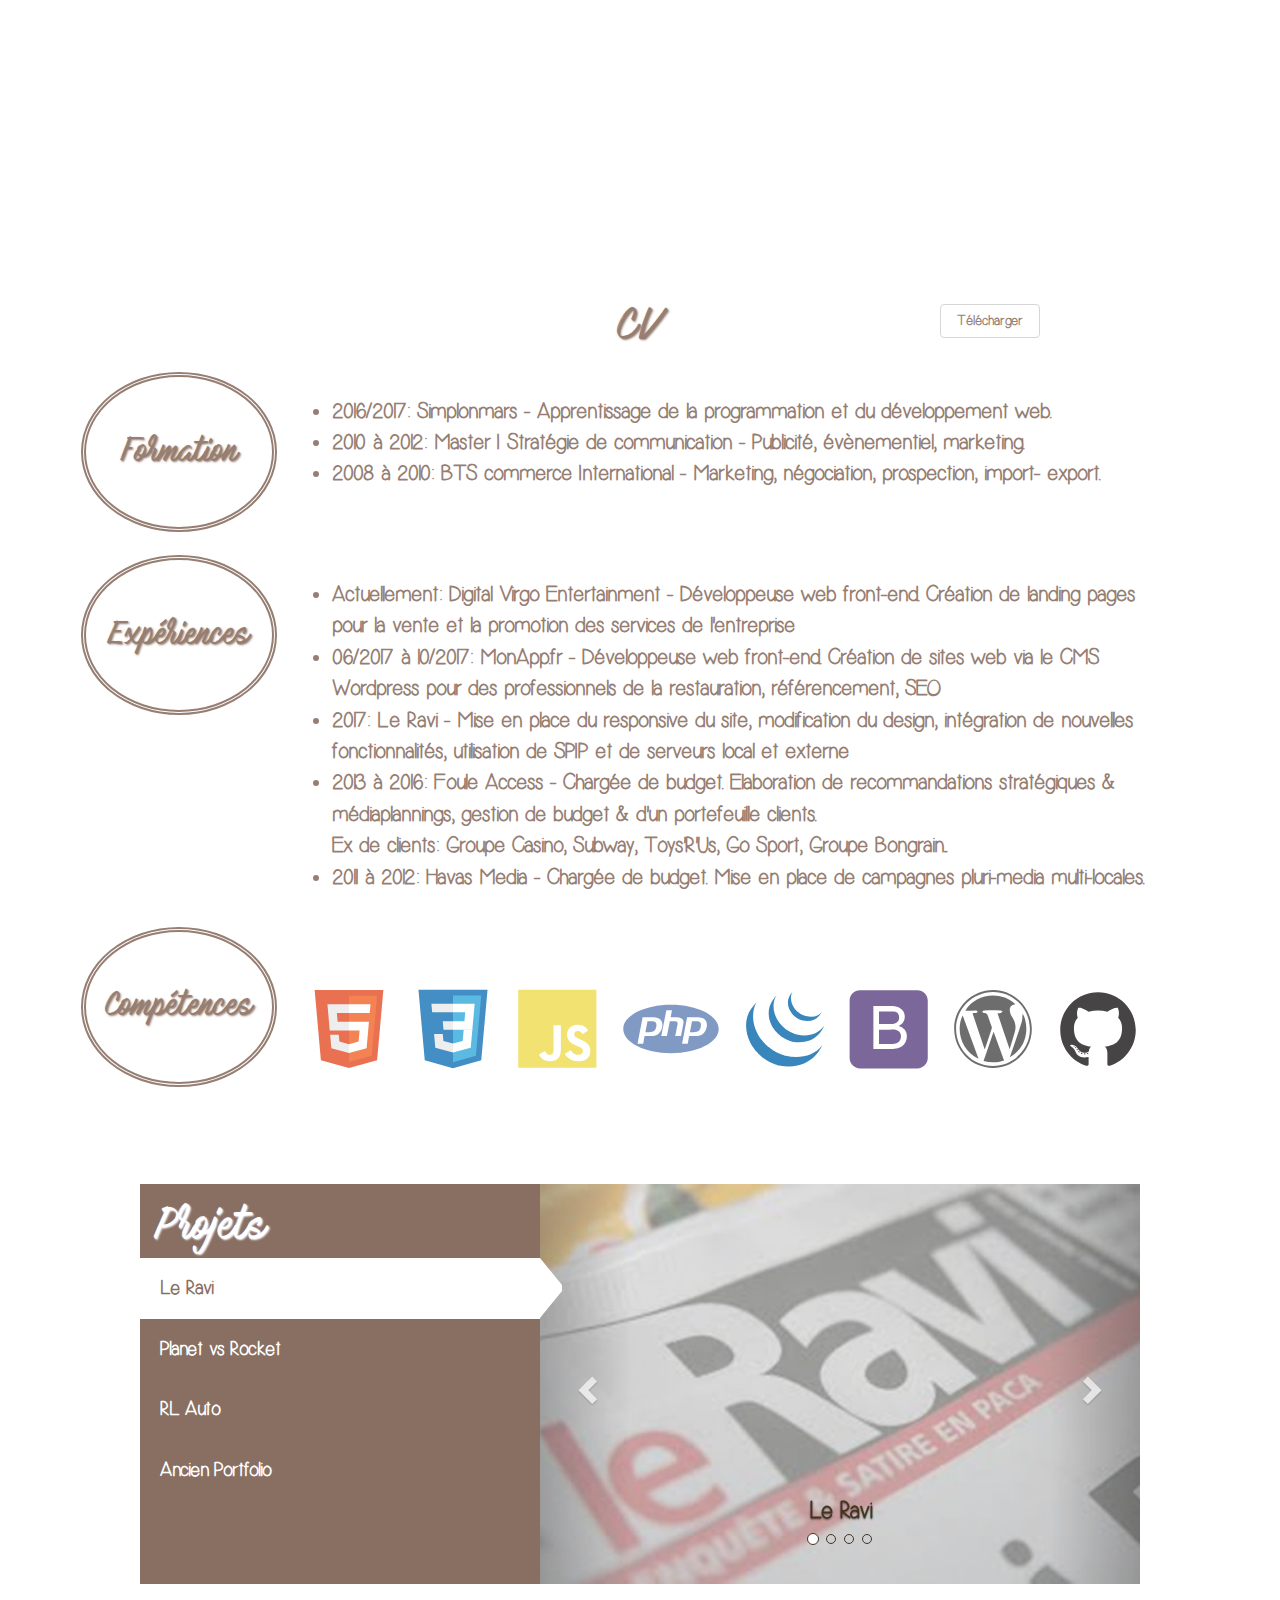
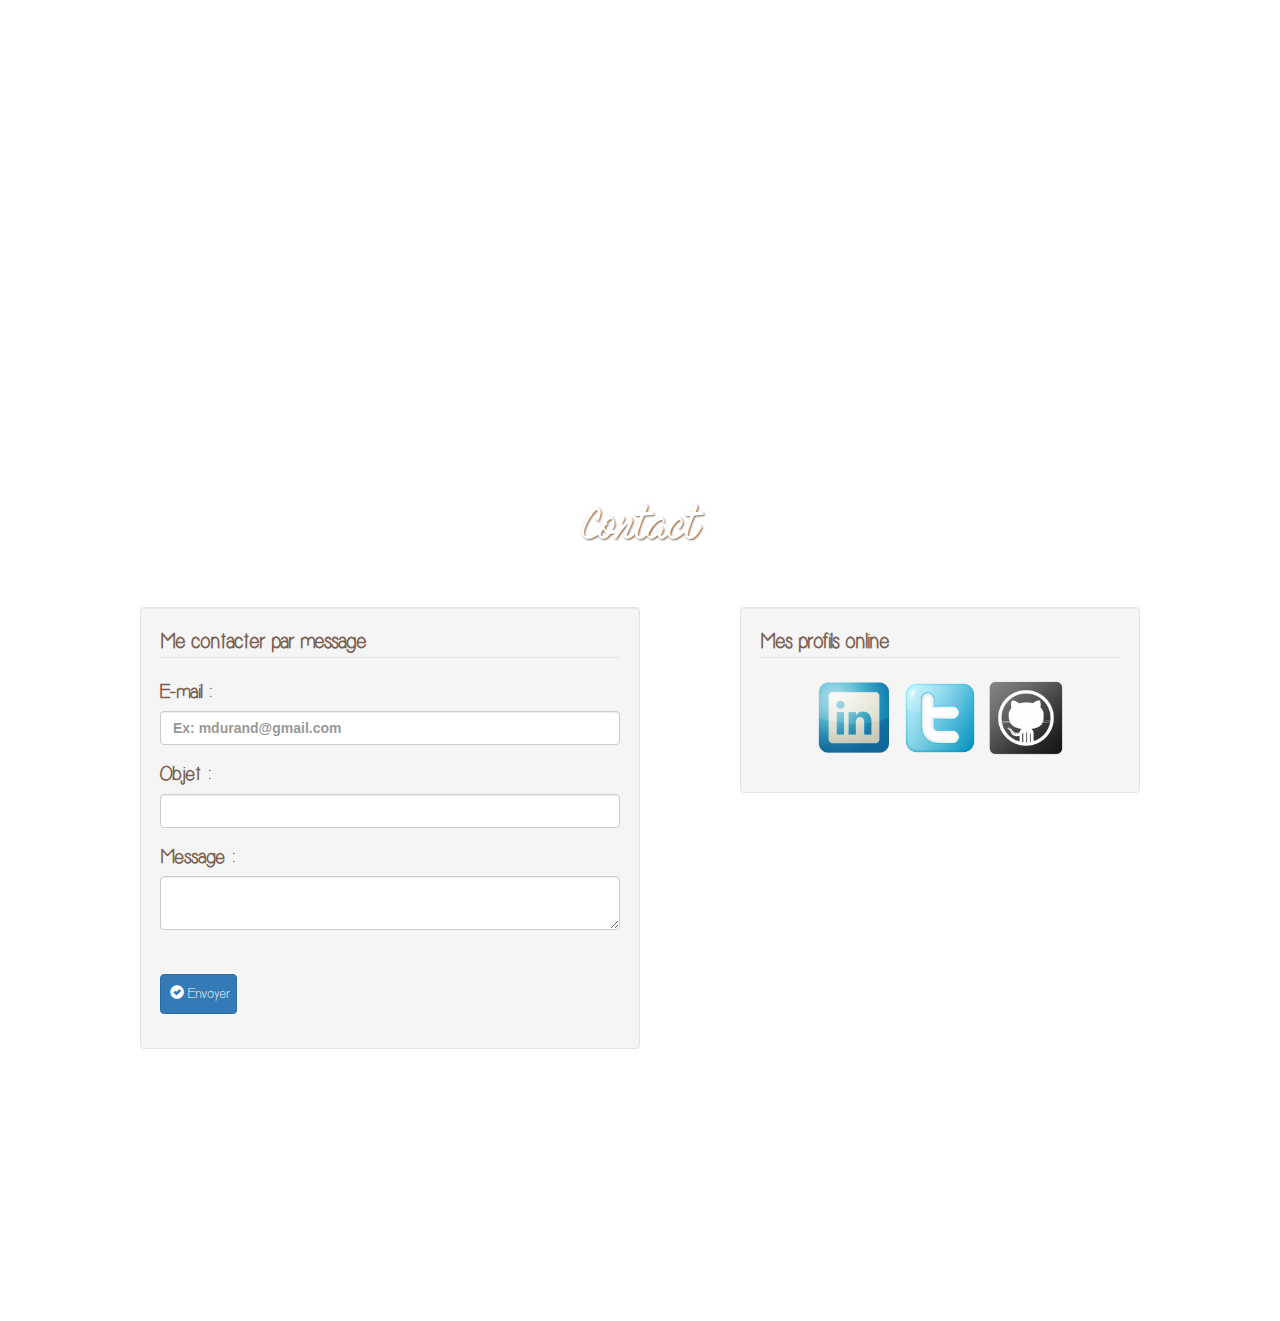
==== commit eda0b66a: "ajout php et modif lien planet vs rocket" ====
--- a/index.html
+++ b/index.html
@@ -97,9 +97,10 @@
                     <img src="img/html5.svg" alt="HTML5" width="80" height="80" title="HTML5">
                     <img src="img/css3.svg" alt="CSS3" width="80" height="80" title="CSS3">
                     <img src="img/javascript.svg" alt="Javascript" width="80" height="80" title="Javascript">
+                    <img src="img/php.svg" alt="php" width="100" height="100" title="php">
                     <img src="img/jquery.svg" alt="JQuery" width="80" height="80" title="JQuery">
                     <img src="img/bootstrap.svg" alt="Bootstrap" width="80" height="80" title="Bootstrap">
-                    <img src="img/wordpress.svg" alt="JQuery" width="80" height="80" title="Wordpress">
+                    <img src="img/wordpress.svg" alt="Wordpress" width="80" height="80" title="Wordpress">
                     <img src="img/github.svg" alt="Github" width="80" height="80" title="Github">
                 </div>
             </div>
@@ -134,7 +135,7 @@
                                 <h3>Planet vs Rocket</h3>
                                 <p>Ce projet consiste à réaliser une "expérience graphique" interactive basée sur le mouvement de la souris (ou doigt sur mobile).
                                     <br> Technologies utilisées : HTML5, CSS3 & JavaScript.</p>
-                                <br><a href="https://cams03.github.io/planet-vs-rocket/page_accueil.html" target="_blank"><button class=" btn btn-default access" type="button" name="button">Accéder au site</button></a>
+                                <br><a href="https://cams03.github.io/planet-vs-rocket/home.html" target="_blank"><button class=" btn btn-default access" type="button" name="button">Accéder au site</button></a>
                             </div>
                         </div>
                         <div class="overlay-id3 overlay-item">
--- a/style.css
+++ b/style.css
@@ -58,16 +58,25 @@
     border: 10px double white;
     padding:150px 0;
     max-height: 550px;
-    margin: 3% auto 0;
+    margin-top: 3%;
     font-family: "Mark my words";
     color: white;
     text-shadow: 1px 1px 2px black;
     font-size: 60px;
     text-align: center;
+    display: -webkit-box;
+    display: -ms-flexbox;
     display: flex;
-    justify-content: center;
-    align-items: center;
-    flex-direction: column;
+    -webkit-box-pack: center;
+        -ms-flex-pack: center;
+            justify-content: center;
+    -webkit-box-align: center;
+        -ms-flex-align: center;
+            align-items: center;
+    -webkit-box-orient: vertical;
+    -webkit-box-direction: normal;
+        -ms-flex-direction: column;
+            flex-direction: column;
 }
 
 #home {
@@ -161,7 +170,9 @@
 }
 
 .download:hover {
-    transform: scale(1.1);
+    -webkit-transform: scale(1.1);
+        -ms-transform: scale(1.1);
+            transform: scale(1.1);
 }
 
 .download a {
@@ -338,7 +349,8 @@
 .slideshow .overlay-item.inactive {
     display: block;
     -webkit-animation: closedoor 0.75s ease 0s alternate;
-    transform-style: preserve-3d;
+    -webkit-transform-style: preserve-3d;
+            transform-style: preserve-3d;
     opacity: 0;
 }
 
@@ -356,7 +368,9 @@
 }
 
 .access:hover {
-    transform: scale(1.2);
+    -webkit-transform: scale(1.2);
+        -ms-transform: scale(1.2);
+            transform: scale(1.2);
 }
 
 #slider {
@@ -375,6 +389,8 @@
 }
 
 .carousel-fade .carousel-inner .item {
+    -webkit-transition-property: opacity;
+    -o-transition-property: opacity;
     transition-property: opacity;
 }
 
@@ -429,7 +445,9 @@
 }
 
 .carousel-inner .item .carousel-caption h3:hover {
-    transform: scale(1.1);
+    -webkit-transform: scale(1.1);
+        -ms-transform: scale(1.1);
+            transform: scale(1.1);
 }
 
 .carousel-inner .item:nth-child(2) .carousel-caption a {
@@ -441,7 +459,9 @@
 }
 
 .online_icon:hover {
-    transform: scale(1.1);
+    -webkit-transform: scale(1.1);
+        -ms-transform: scale(1.1);
+            transform: scale(1.1);
 }
 
 .php-btn {
@@ -584,4 +604,4 @@
     .download {
         margin-top: 5%;
     }
-}
+}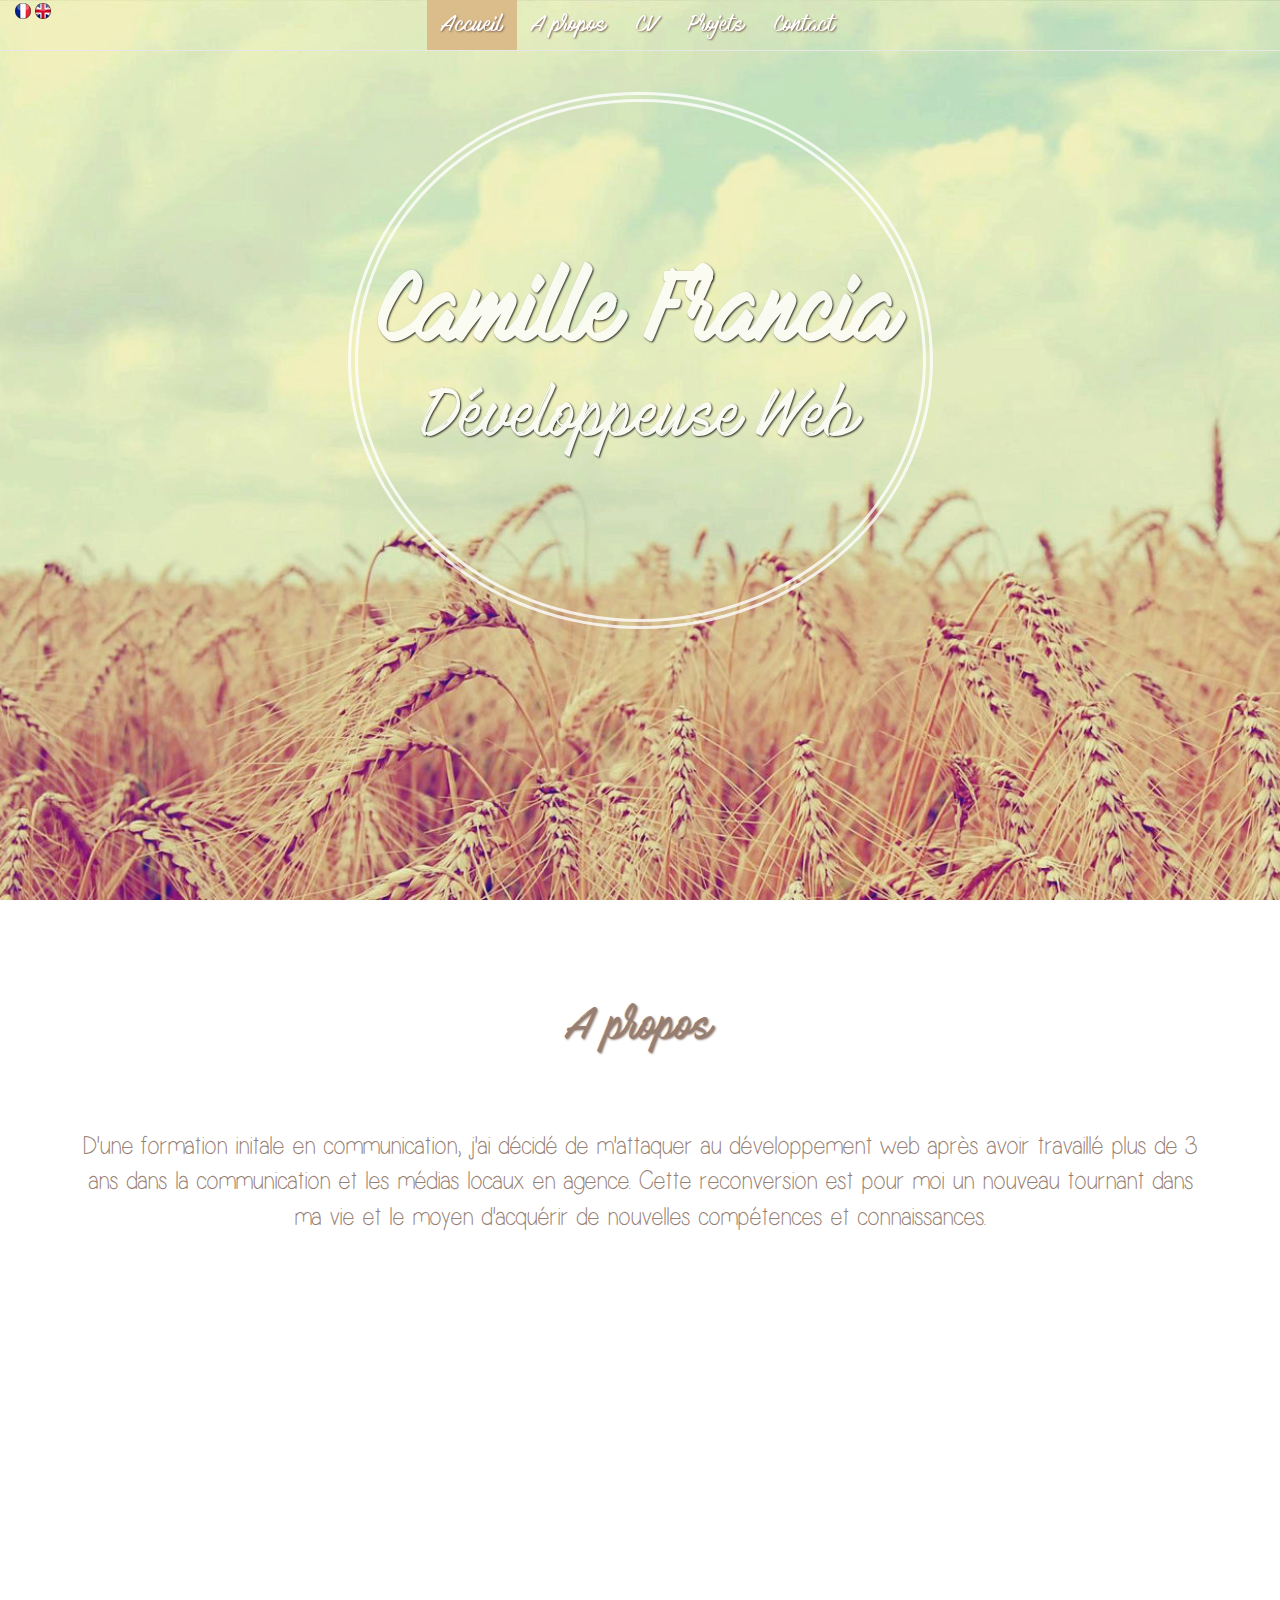
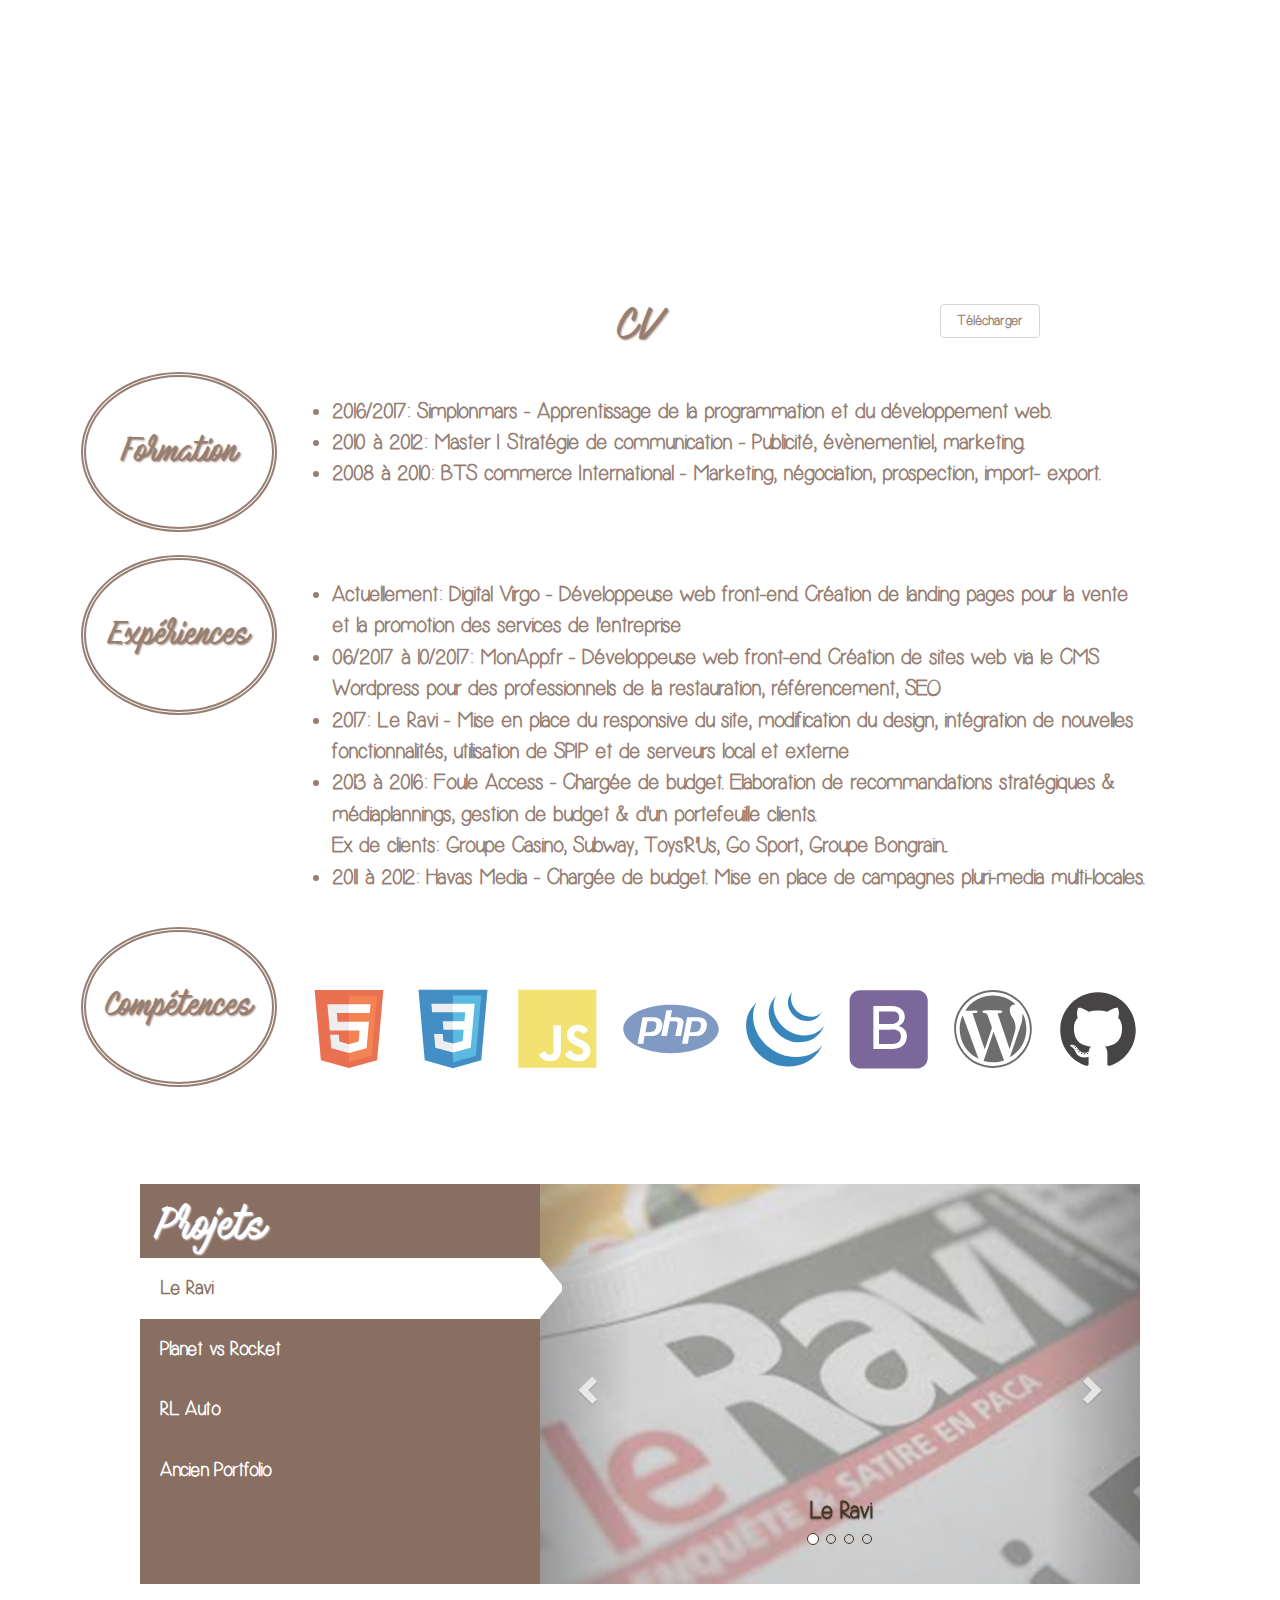
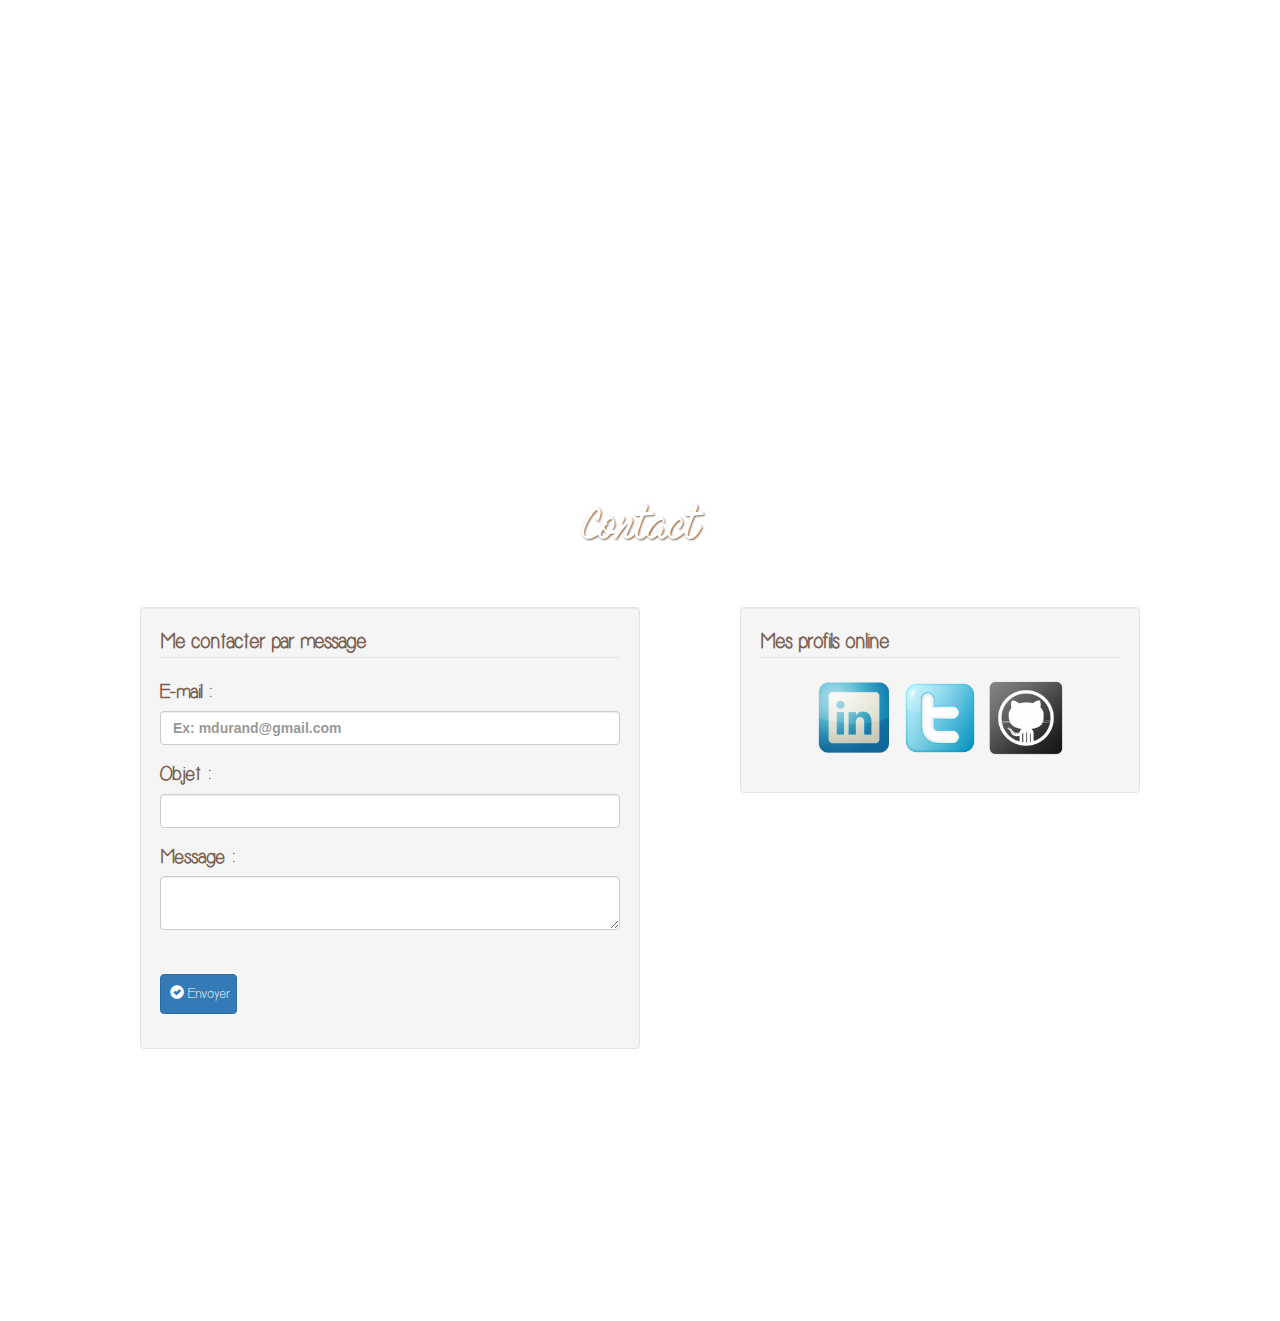
==== commit 0aab1fa9: "ajout experiences" ====
--- a/index.html
+++ b/index.html
@@ -81,7 +81,7 @@
                 <div class="col-md-2 col-sm-3 col-xs-offset-3 col-xs-6 text-center left_title">Expériences</div>
                 <div class="col-md-9 col-sm-8 col-xs-12 right_text">
                     <ul class="ul_exp">
-                        <li>Actuellement: Digital Virgo Entertainment - Développeuse web front-end. Création de landing pages pour la vente et la promotion des services de l'entreprise</li>
+                        <li>Actuellement: Digital Virgo - Développeuse web front-end. Création de landing pages pour la vente et la promotion des services de l'entreprise</li>
                         <li>06/2017 à 10/2017: MonApp.fr - Développeuse web front-end. Création de sites web via le CMS Wordpress pour des professionnels de la restauration, référencement, SEO</li>
                         <li>2017: Le Ravi - Mise en place du responsive du site, modification du design, intégration de nouvelles fonctionnalités, utilisation de SPIP et de serveurs local et externe</li>
                         <li>2013 à 2016: Foule Access - Chargée de budget. Elaboration de recommandations stratégiques & médiaplannings, gestion de budget & d'un portefeuille clients.
